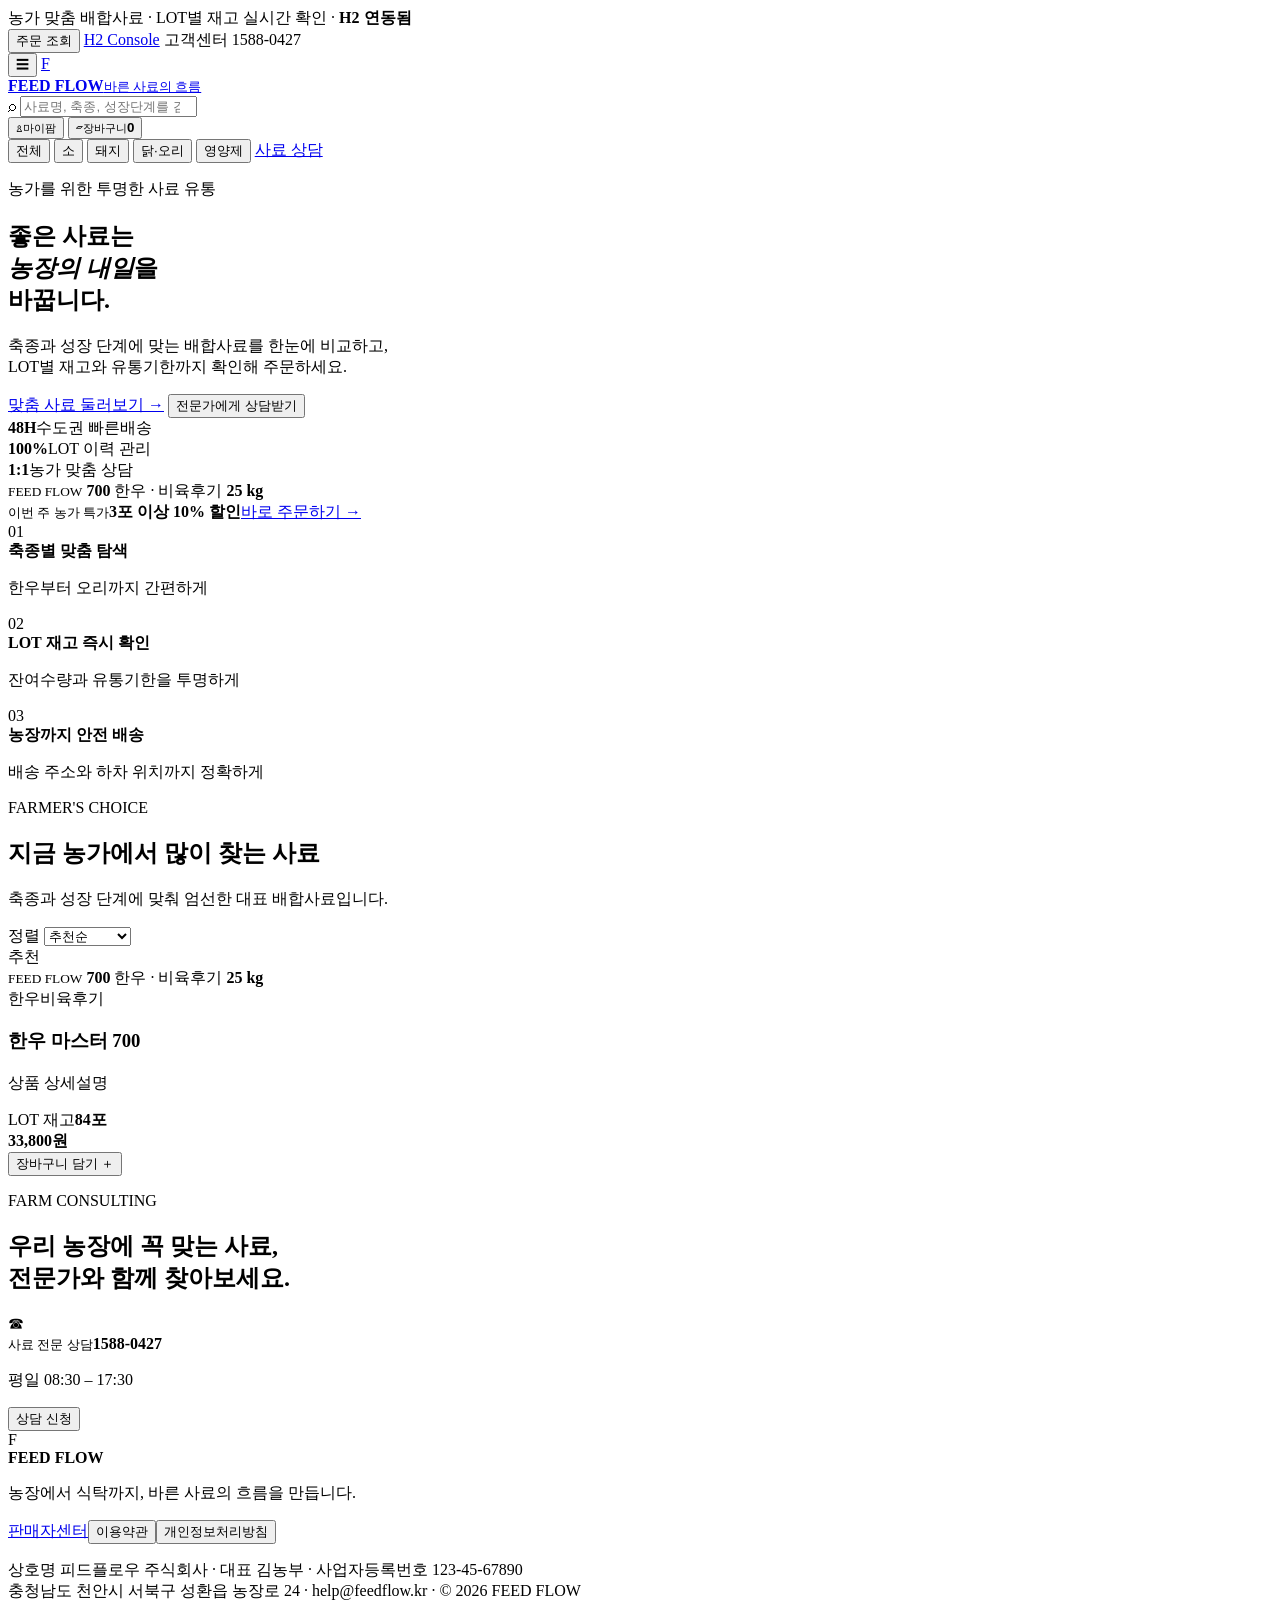
==== src/main/resources/templates/index.html @ 429821e5 "Merge 26c3c420de0c95b53fbbacf34aefce68995e621d into d8a7553634e00168730db8b490943865bbbee82f" ====
<!DOCTYPE html>
<html lang="ko" xmlns:th="http://www.thymeleaf.org">
<head>
    <meta charset="UTF-8">
    <meta name="viewport" content="width=device-width, initial-scale=1">
    <title th:text="${siteName + ' | 배합사료 구매'}">FEED FLOW | 배합사료 구매</title>
    <meta name="description" content="축종별 배합사료를 검색하고 LOT 재고와 유통기한을 확인해 주문하는 FEED FLOW 구매 사이트">
    <link rel="stylesheet" th:href="@{/css/feedflow.css}" href="/css/feedflow.css">
</head>
<body>
<div id="toast" class="toast" role="status" aria-live="polite"></div>

<div class="notice">
    <span>농가 맞춤 배합사료 · LOT별 재고 실시간 확인 · <strong id="connection-status">H2 연동됨</strong></span>
    <div>
        <button type="button" data-open-account="lookup">주문 조회</button>
        <a href="/h2-console" target="_blank" rel="noopener">H2 Console</a>
        <span>고객센터 1588-0427</span>
    </div>
</div>

<header class="site-header">
    <div class="header-main">
        <button id="mobile-menu" class="mobile-menu" type="button" aria-label="카테고리 메뉴 열기">☰</button>
        <a class="brand" href="/">
            <span>F</span>
            <div><strong>FEED FLOW</strong><small>바른 사료의 흐름</small></div>
        </a>
        <label class="search-box">
            <span>⌕</span>
            <input id="search-input" type="search" placeholder="사료명, 축종, 성장단계를 검색해보세요" aria-label="상품 검색">
        </label>
        <div class="header-actions">
            <button type="button" data-open-account="login"><span>♙</span><small id="myfarm-label">마이팜</small></button>
            <button id="open-cart" type="button"><span>▱</span><small>장바구니</small><b id="cart-count">0</b></button>
        </div>
    </div>
    <nav id="category-nav" class="category-nav" aria-label="상품 분류">
        <button type="button" class="active" data-category="ALL">전체</button>
        <button type="button" data-category="CATTLE_GROUP">소</button>
        <button type="button" data-category="PIG">돼지</button>
        <button type="button" data-category="POULTRY_GROUP">닭·오리</button>
        <button type="button" data-category="SUPPLEMENT">영양제</button>
        <a href="#consulting">사료 상담</a>
    </nav>
</header>

<main>
    <section class="hero">
        <div class="hero-copy">
            <p class="eyebrow"><span></span> 농가를 위한 투명한 사료 유통</p>
            <h1>좋은 사료는<br><em>농장의 내일</em>을<br>바꿉니다.</h1>
            <p>축종과 성장 단계에 맞는 배합사료를 한눈에 비교하고,<br>LOT별 재고와 유통기한까지 확인해 주문하세요.</p>
            <div class="hero-buttons">
                <a class="primary-button" href="#products">맞춤 사료 둘러보기 <span>→</span></a>
                <button type="button" class="link-button" data-scroll-consulting>전문가에게 상담받기</button>
            </div>
            <div class="hero-stats">
                <div><strong>48H</strong><span>수도권 빠른배송</span></div>
                <div><strong>100%</strong><span>LOT 이력 관리</span></div>
                <div><strong>1:1</strong><span>농가 맞춤 상담</span></div>
            </div>
        </div>
        <div class="hero-visual" aria-label="FEED FLOW 한우 배합사료">
            <div class="orbit orbit-one"></div>
            <div class="orbit orbit-two"></div>
            <div class="feed-bag large">
                <small>FEED FLOW</small>
                <strong>700</strong>
                <span>한우 · 비육후기</span>
                <b>25 kg</b>
            </div>
            <div class="hero-offer"><small>이번 주 농가 특가</small><strong>3포 이상 10% 할인</strong><a href="#products">바로 주문하기 →</a></div>
        </div>
    </section>

    <section class="benefits" aria-label="구매 안내">
        <article><span>01</span><div><strong>축종별 맞춤 탐색</strong><p>한우부터 오리까지 간편하게</p></div></article>
        <article><span>02</span><div><strong>LOT 재고 즉시 확인</strong><p>잔여수량과 유통기한을 투명하게</p></div></article>
        <article><span>03</span><div><strong>농장까지 안전 배송</strong><p>배송 주소와 하차 위치까지 정확하게</p></div></article>
    </section>

    <section id="products" class="products-section">
        <div class="section-heading">
            <div><p class="eyebrow dark"><span></span> FARMER'S CHOICE</p><h2>지금 농가에서 많이 찾는 사료</h2><p>축종과 성장 단계에 맞춰 엄선한 대표 배합사료입니다.</p></div>
            <label class="sort-control">정렬
                <select id="sort-select">
                    <option value="recommended">추천순</option>
                    <option value="low">낮은가격순</option>
                    <option value="high">높은가격순</option>
                    <option value="stock">재고많은순</option>
                </select>
            </label>
        </div>
        <div id="product-grid" class="product-grid">
            <article class="product-card" th:each="product : ${products}" th:attr="data-product-id=${product.id}">
                <div class="product-visual">
                    <span class="badge" th:if="${product.badge != null}" th:text="${product.badge}">추천</span>
                    <div class="feed-bag">
                        <small>FEED FLOW</small>
                        <strong th:text="${product.shape}">700</strong>
                        <span th:text="${product.animal + ' · ' + product.stage}">한우 · 비육후기</span>
                        <b th:text="${product.weight + ' kg'}">25 kg</b>
                    </div>
                </div>
                <div class="product-info">
                    <div class="product-tags"><span th:text="${product.animal}">한우</span><span th:text="${product.stage}">비육후기</span></div>
                    <h3 th:text="${product.name}">한우 마스터 700</h3>
                    <p th:text="${product.description}">상품 상세설명</p>
                    <div class="stock-line"><span>LOT 재고</span><strong th:text="${product.stock + '포'}">84포</strong></div>
                    <div class="product-price"><strong th:text="${#numbers.formatDecimal(product.price, 0, 'COMMA', 0, 'POINT') + '원'}">33,800원</strong></div>
                    <button type="button" class="card-add" th:attr="data-add-cart=${product.id}">장바구니 담기 ＋</button>
                </div>
            </article>
        </div>
        <div id="empty-products" class="empty-state" hidden>조건에 맞는 상품이 없습니다.</div>
    </section>

    <section id="consulting" class="consulting">
        <div><p class="eyebrow"><span></span> FARM CONSULTING</p><h2>우리 농장에 꼭 맞는 사료,<br>전문가와 함께 찾아보세요.</h2></div>
        <div class="consulting-contact"><span>☎</span><div><small>사료 전문 상담</small><strong>1588-0427</strong><p>평일 08:30 – 17:30</p></div><button type="button" data-consult>상담 신청</button></div>
    </section>
</main>

<footer>
    <div class="footer-brand"><span>F</span><div><strong>FEED FLOW</strong><p>농장에서 식탁까지, 바른 사료의 흐름을 만듭니다.</p></div></div>
    <div class="footer-links"><a href="/admin">판매자센터</a><button type="button" data-footer-message="이용약관을 준비 중입니다.">이용약관</button><button type="button" data-footer-message="개인정보처리방침을 준비 중입니다.">개인정보처리방침</button></div>
    <p>상호명 피드플로우 주식회사 · 대표 김농부 · 사업자등록번호 123-45-67890<br>충청남도 천안시 서북구 성환읍 농장로 24 · help@feedflow.kr · © 2026 FEED FLOW</p>
</footer>

<div id="modal-backdrop" class="modal-backdrop" hidden>
    <section id="product-modal" class="modal product-modal" role="dialog" aria-modal="true" aria-labelledby="product-modal-title" hidden>
        <button type="button" class="close-button" data-close-modal aria-label="닫기">×</button>
        <div id="product-modal-content"></div>
    </section>

    <section id="account-modal" class="modal account-modal" role="dialog" aria-modal="true" aria-labelledby="account-title" hidden>
        <button type="button" class="close-button" data-close-modal aria-label="닫기">×</button>
        <p class="eyebrow dark"><span></span> MY FEED FLOW</p>
        <h2 id="account-title">농장 계정</h2>
        <div class="account-tabs">
            <button id="mypage-tab" type="button" data-account-tab="mypage" hidden>마이페이지</button>
            <button type="button" class="active" data-account-tab="login">로그인</button>
            <button type="button" data-account-tab="signup">회원가입</button>
            <button type="button" data-account-tab="lookup">주문조회</button>
        </div>

        <section id="mypage-panel" class="account-panel mypage-panel" hidden>
            <div id="mypage-profile"></div>
            <div class="mypage-heading"><h3>관심상품</h3><span>현재 브라우저에 저장됩니다.</span></div>
            <div id="mypage-favorites" class="mypage-list"></div>
            <div class="mypage-heading"><h3>최근 확인한 주문</h3><button type="button" data-mypage-lookup>주문 조회하기</button></div>
            <div id="mypage-order" class="mypage-order"></div>
            <button class="secondary-button full" type="button" data-logout>로그아웃</button>
        </section>

        <form id="login-form" class="account-panel">
            <label>이메일<input id="login-email" type="email" required placeholder="farm@feedflow.kr"></label>
            <label>비밀번호<input id="login-password" type="password" required placeholder="영문·숫자·특수문자 포함"></label>
            <button class="primary-button full" type="submit">로그인</button>
        </form>

        <form id="signup-form" class="account-panel form-grid" hidden>
            <label>이메일<input id="signup-email" type="email" required></label>
            <label>비밀번호<input id="signup-password" type="password" required></label>
            <label>성명<input id="signup-name" required></label>
            <label>농장명<input id="signup-farm-name" required></label>
            <label>휴대전화<input id="signup-phone" required placeholder="010-1234-5678"></label>
            <label>사업자번호<input id="signup-business" placeholder="선택 입력"></label>
            <label>자택 주소<input id="signup-home-address" required></label>
            <label>자택 상세주소<input id="signup-home-detail"></label>
            <label>농장 주소<input id="signup-farm-address" required></label>
            <label>하차 위치<input id="signup-unloading" required></label>
            <label>정기배송일<input id="signup-day" type="number" min="1" max="28" value="15" required></label>
            <button class="primary-button full span-two" type="submit">농장 회원가입</button>
        </form>

        <form id="lookup-form" class="account-panel" hidden>
            <label>주문번호<input id="lookup-number" required placeholder="FF-20260729-ABC123"></label>
            <label>주문자 휴대전화<input id="lookup-phone" required placeholder="010-1234-5678"></label>
            <button class="primary-button full" type="submit">주문 조회</button>
            <div id="lookup-result" class="lookup-result" hidden></div>
        </form>
    </section>

    <section id="cart-modal" class="modal cart-modal" role="dialog" aria-modal="true" aria-labelledby="cart-title" hidden>
        <button type="button" class="close-button" data-close-modal aria-label="닫기">×</button>
        <p class="eyebrow dark"><span></span> MY CART</p>
        <h2 id="cart-title">장바구니 <span id="cart-title-count">0</span></h2>
        <div id="cart-items"></div>
        <div id="cart-summary" class="cart-summary"></div>
        <button id="start-checkout" class="primary-button full" type="button">주문하기</button>
    </section>

    <section id="checkout-modal" class="modal checkout-modal" role="dialog" aria-modal="true" aria-labelledby="checkout-title" hidden>
        <button type="button" class="close-button" data-close-modal aria-label="닫기">×</button>
        <p class="eyebrow dark"><span></span> SECURE CHECKOUT</p>
        <h2 id="checkout-title">주문 · 결제</h2>
        <form id="checkout-form" class="checkout-layout">
            <div class="checkout-fields">
                <h3>1. 주문자 정보</h3>
                <div class="form-grid">
                    <label>이름<input id="order-name" required value="김농부"></label>
                    <label>휴대전화<input id="order-phone" required value="010-4270-5271"></label>
                </div>
                <h3>2. 배송지 정보</h3>
                <label>농장 주소<input id="order-address" required value="충남 천안시 서북구 성환읍 농장로 24"></label>
                <div class="form-grid">
                    <label>상세 주소<input id="order-detail" value="제2축사"></label>
                    <label>하차 위치<input id="order-unloading" value="사료 보관창고 앞"></label>
                </div>
                <label>배송 요청사항
                    <select id="order-request">
                        <option>도착 전 연락해주세요</option>
                        <option>축사 앞에 내려주세요</option>
                        <option>경비실에 맡겨주세요</option>
                    </select>
                </label>
                <h3>3. 결제 방법</h3>
                <div class="payment-options">
                    <label><input type="radio" name="payment" value="CARD" checked><span><b>신용카드</b><small>전 카드사 결제</small></span></label>
                    <label><input type="radio" name="payment" value="KAKAO_PAY"><span><b>카카오페이</b><small>간편결제</small></span></label>
                    <label><input type="radio" name="payment" value="BANK_TRANSFER"><span><b>무통장입금</b><small>가상계좌</small></span></label>
                </div>
                <label class="check-label"><input id="regular-delivery" type="checkbox"> 정기배송 3% 할인 적용</label>
            </div>
            <aside id="checkout-summary" class="checkout-summary"></aside>
        </form>
    </section>

    <section id="success-modal" class="modal success-modal" role="dialog" aria-modal="true" aria-labelledby="success-title" hidden>
        <span class="success-icon">✓</span>
        <p>ORDER COMPLETE</p>
        <h2 id="success-title">주문이 완료되었습니다.</h2>
        <strong id="success-order-number"></strong>
        <div><button type="button" class="secondary-button" data-view-order>주문내역 확인</button><button type="button" class="primary-button" data-close-modal>쇼핑 계속하기</button></div>
    </section>
</div>

<script th:src="@{/js/feedflow.js}" src="/js/feedflow.js" defer></script>
</body>
</html>
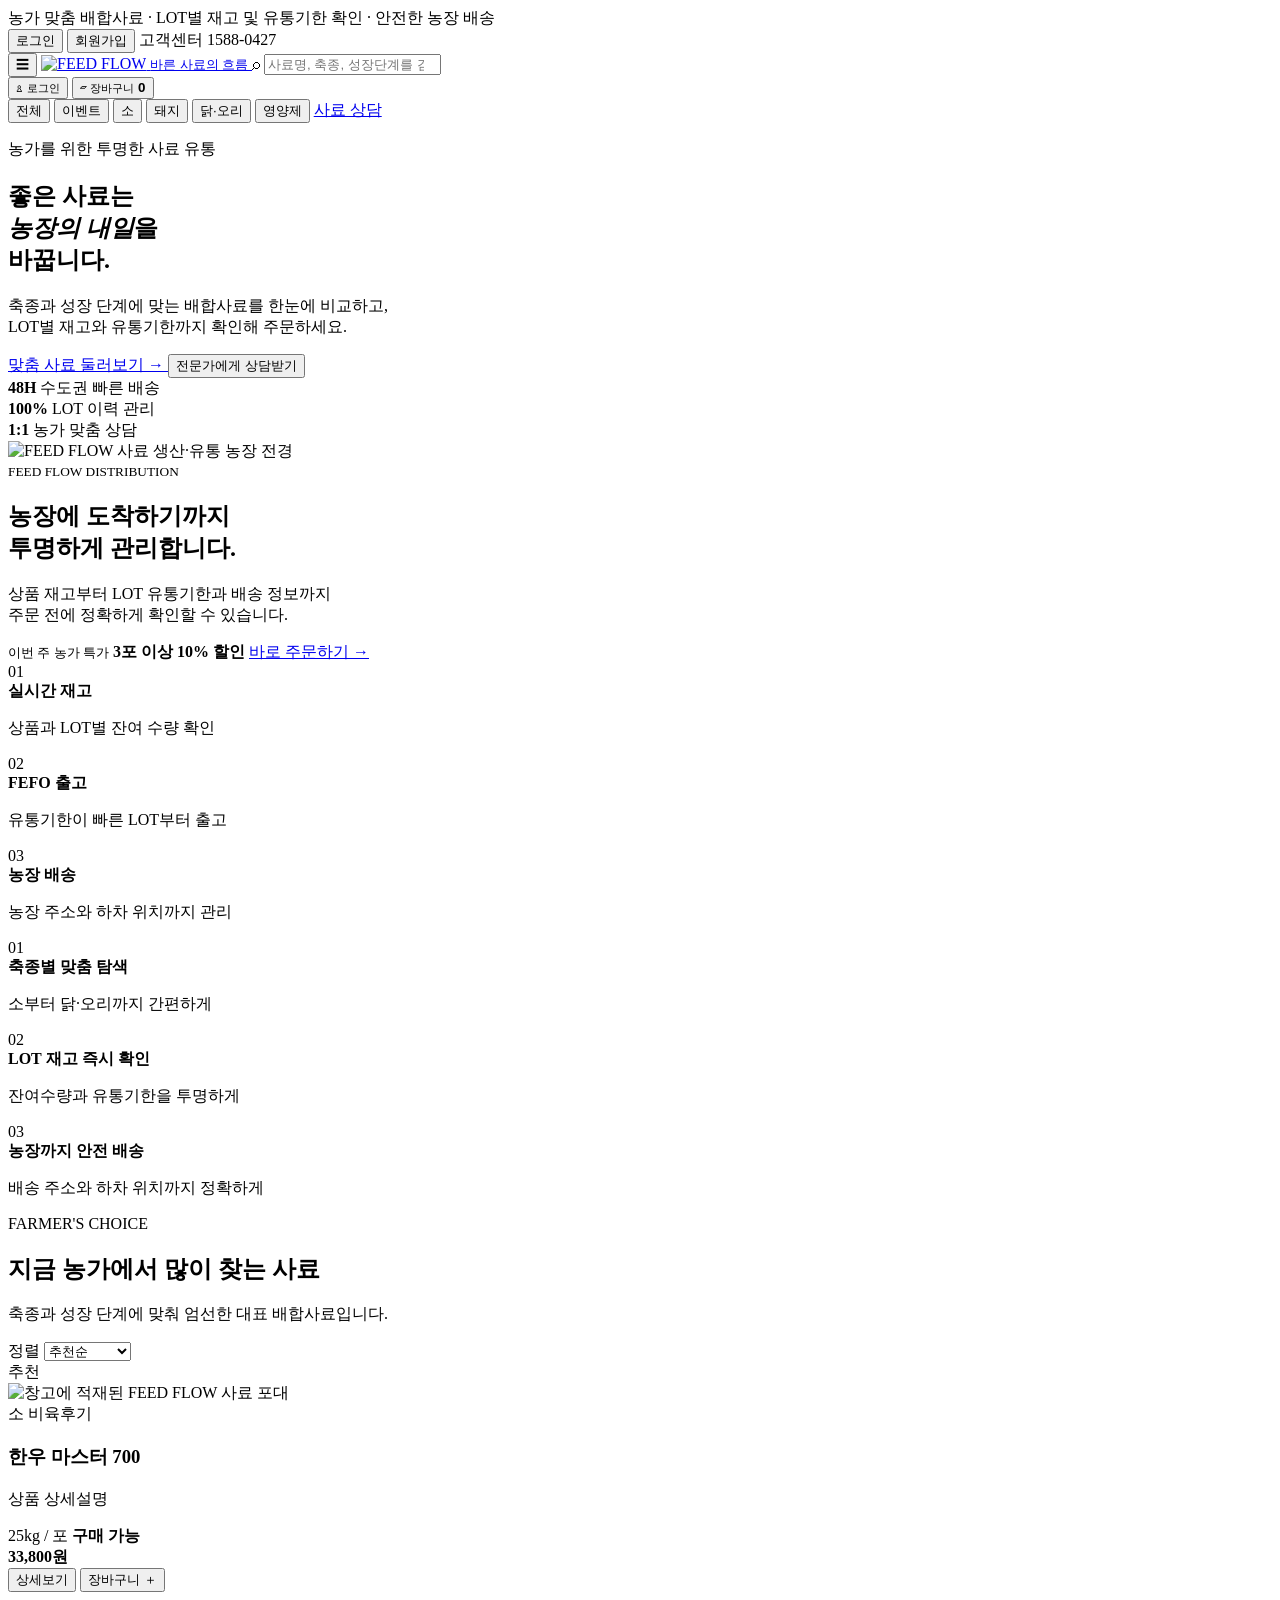
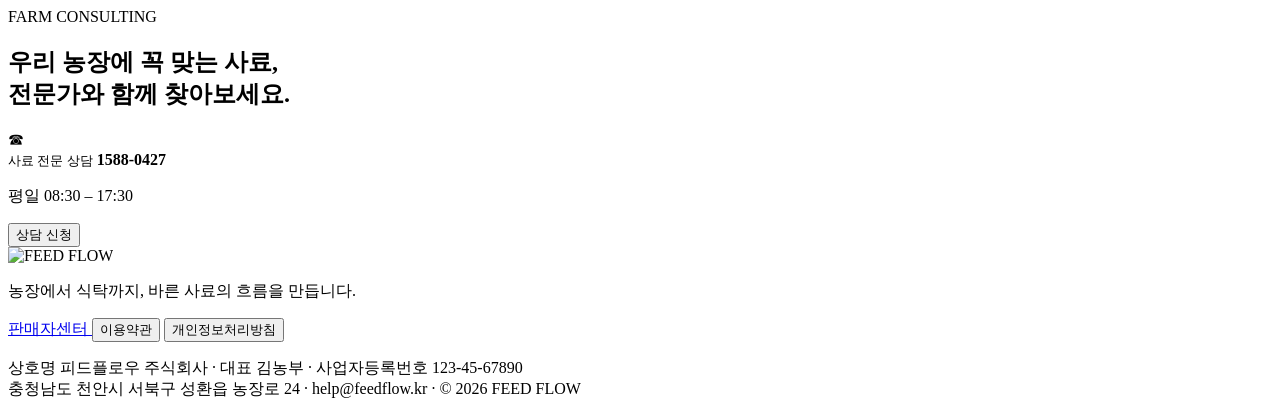
==== commit f0eeeb7d: "Share latest finalProject code" ====
--- a/src/main/resources/templates/index.html
+++ b/src/main/resources/templates/index.html
@@ -3,87 +3,415 @@
 <head>
     <meta charset="UTF-8">
     <meta name="viewport" content="width=device-width, initial-scale=1">
-    <title th:text="${siteName + ' | 배합사료 구매'}">FEED FLOW | 배합사료 구매</title>
-    <meta name="description" content="축종별 배합사료를 검색하고 LOT 재고와 유통기한을 확인해 주문하는 FEED FLOW 구매 사이트">
-    <link rel="stylesheet" th:href="@{/css/feedflow.css}" href="/css/feedflow.css">
+
+    <title th:text="${siteName + ' | 배합사료 구매'}">
+        FEED FLOW | 배합사료 구매
+    </title>
+
+    <meta
+        name="description"
+        content="축종별 배합사료를 검색하고 LOT 재고와 유통기한을 확인해 주문하는 FEED FLOW 구매 사이트"
+    >
+
+    <link
+        rel="icon"
+        type="image/png"
+        th:href="@{/images/feedflow-logo.png}"
+        href="/images/feedflow-logo.png"
+    >
+
+    <link
+        rel="stylesheet"
+        th:href="@{/css/feedflow.css}"
+        href="/css/feedflow.css"
+    >
 </head>
+
 <body>
-<div id="toast" class="toast" role="status" aria-live="polite"></div>
-
+
+<div
+    id="toast"
+    class="toast"
+    role="status"
+    aria-live="polite"
+></div>
+
+<!-- ======================================================
+     [수정] H2 연결 상태 및 H2 Console 링크 제거
+
+     데이터베이스 연결은 application.properties에서 유지되며,
+     화면에는 쇼핑몰 안내만 표시됩니다.
+     ====================================================== -->
 <div class="notice">
-    <span>농가 맞춤 배합사료 · LOT별 재고 실시간 확인 · <strong id="connection-status">H2 연동됨</strong></span>
+
+    <span>
+        농가 맞춤 배합사료 · LOT별 재고 및 유통기한 확인 · 안전한 농장 배송
+    </span>
+
     <div>
-        <button type="button" data-open-account="lookup">주문 조회</button>
-        <a href="/h2-console" target="_blank" rel="noopener">H2 Console</a>
+        <!-- 로그인하지 않은 경우 표시 -->
+        <button
+            id="utility-login"
+            type="button"
+            data-open-account="login"
+        >
+            로그인
+        </button>
+
+        <button
+            id="utility-signup"
+            type="button"
+            data-open-account="signup"
+        >
+            회원가입
+        </button>
+
+        <!-- 로그인한 경우 표시 -->
+        <a
+            id="utility-mypage"
+            href="/mypage"
+            hidden
+        >
+            마이페이지
+        </a>
+
+        <button
+            id="utility-logout"
+            type="button"
+            hidden
+        >
+            로그아웃
+        </button>
+
         <span>고객센터 1588-0427</span>
     </div>
 </div>
 
+<!-- ======================================================
+     헤더
+     ====================================================== -->
 <header class="site-header">
+
     <div class="header-main">
-        <button id="mobile-menu" class="mobile-menu" type="button" aria-label="카테고리 메뉴 열기">☰</button>
+
+        <button
+            id="mobile-menu"
+            class="mobile-menu"
+            type="button"
+            aria-label="카테고리 메뉴 열기"
+        >
+            ☰
+        </button>
+
+        <!--
+            [수정] 로고는 이미지 자체만 표시합니다.
+            흰색 배경 제거는 feedflow.css에서 처리합니다.
+        -->
         <a class="brand" href="/">
-            <span>F</span>
-            <div><strong>FEED FLOW</strong><small>바른 사료의 흐름</small></div>
+            <span class="brand-logo">
+                <img
+                    th:src="@{/images/feedflow-logo.png}"
+                    src="/images/feedflow-logo.png"
+                    alt="FEED FLOW"
+                >
+            </span>
+
+            <small class="sr-only">바른 사료의 흐름</small>
         </a>
+
         <label class="search-box">
             <span>⌕</span>
-            <input id="search-input" type="search" placeholder="사료명, 축종, 성장단계를 검색해보세요" aria-label="상품 검색">
+
+            <input
+                id="search-input"
+                type="search"
+                placeholder="사료명, 축종, 성장단계를 검색해보세요"
+                aria-label="상품 검색"
+            >
         </label>
+
         <div class="header-actions">
-            <button type="button" data-open-account="login"><span>♙</span><small id="myfarm-label">마이팜</small></button>
-            <button id="open-cart" type="button"><span>▱</span><small>장바구니</small><b id="cart-count">0</b></button>
+
+            <button
+                type="button"
+                data-open-account="login"
+                aria-label="로그인"
+            >
+                <span>♙</span>
+                <small id="myfarm-label">로그인</small>
+            </button>
+
+            <button
+                id="open-cart"
+                type="button"
+            >
+                <span>▱</span>
+                <small>장바구니</small>
+                <b id="cart-count">0</b>
+            </button>
+
         </div>
     </div>
-    <nav id="category-nav" class="category-nav" aria-label="상품 분류">
-        <button type="button" class="active" data-category="ALL">전체</button>
-        <button type="button" data-category="CATTLE_GROUP">소</button>
-        <button type="button" data-category="PIG">돼지</button>
-        <button type="button" data-category="POULTRY_GROUP">닭·오리</button>
-        <button type="button" data-category="SUPPLEMENT">영양제</button>
+
+    <!--
+        [수정] 카테고리를
+        소 / 돼지 / 닭·오리 / 영양제로 구성했습니다.
+    -->
+    <nav
+        id="category-nav"
+        class="category-nav"
+        aria-label="상품 분류"
+    >
+        <button
+            type="button"
+            class="active"
+            data-category="ALL"
+        >
+            전체
+        </button>
+
+        <button
+            type="button"
+            data-category="EVENT"
+        >
+            이벤트
+        </button>
+
+        <button
+            type="button"
+            data-category="CATTLE_GROUP"
+        >
+            소
+        </button>
+
+        <button
+            type="button"
+            data-category="PIG"
+        >
+            돼지
+        </button>
+
+        <button
+            type="button"
+            data-category="POULTRY_GROUP"
+        >
+            닭·오리
+        </button>
+
+        <button
+            type="button"
+            data-category="SUPPLEMENT"
+        >
+            영양제
+        </button>
+
         <a href="#consulting">사료 상담</a>
     </nav>
 </header>
 
 <main>
+
+    <!-- ==================================================
+         [수정] 메인 Hero 전체 영역
+         ================================================== -->
     <section class="hero">
+
+        <!-- Hero 왼쪽 소개 영역 -->
         <div class="hero-copy">
-            <p class="eyebrow"><span></span> 농가를 위한 투명한 사료 유통</p>
-            <h1>좋은 사료는<br><em>농장의 내일</em>을<br>바꿉니다.</h1>
-            <p>축종과 성장 단계에 맞는 배합사료를 한눈에 비교하고,<br>LOT별 재고와 유통기한까지 확인해 주문하세요.</p>
+
+            <p class="eyebrow">
+                <span></span>
+                농가를 위한 투명한 사료 유통
+            </p>
+
+            <h1>
+                좋은 사료는<br>
+                <em>농장의 내일</em>을<br>
+                바꿉니다.
+            </h1>
+
+            <p>
+                축종과 성장 단계에 맞는 배합사료를 한눈에 비교하고,<br>
+                LOT별 재고와 유통기한까지 확인해 주문하세요.
+            </p>
+
             <div class="hero-buttons">
-                <a class="primary-button" href="#products">맞춤 사료 둘러보기 <span>→</span></a>
-                <button type="button" class="link-button" data-scroll-consulting>전문가에게 상담받기</button>
+
+                <a
+                    class="primary-button"
+                    href="#products"
+                >
+                    맞춤 사료 둘러보기
+                    <span>→</span>
+                </a>
+
+                <button
+                    type="button"
+                    class="link-button"
+                    data-scroll-consulting
+                >
+                    전문가에게 상담받기
+                </button>
             </div>
+
             <div class="hero-stats">
-                <div><strong>48H</strong><span>수도권 빠른배송</span></div>
-                <div><strong>100%</strong><span>LOT 이력 관리</span></div>
-                <div><strong>1:1</strong><span>농가 맞춤 상담</span></div>
+
+                <div>
+                    <strong>48H</strong>
+                    <span>수도권 빠른 배송</span>
+                </div>
+
+                <div>
+                    <strong>100%</strong>
+                    <span>LOT 이력 관리</span>
+                </div>
+
+                <div>
+                    <strong>1:1</strong>
+                    <span>농가 맞춤 상담</span>
+                </div>
+
             </div>
         </div>
-        <div class="hero-visual" aria-label="FEED FLOW 한우 배합사료">
-            <div class="orbit orbit-one"></div>
-            <div class="orbit orbit-two"></div>
-            <div class="feed-bag large">
-                <small>FEED FLOW</small>
-                <strong>700</strong>
-                <span>한우 · 비육후기</span>
-                <b>25 kg</b>
+
+        <!-- ==================================================
+             [수정] Hero 오른쪽 영역
+
+             농장 사진을 짧은 배너로 표시하고,
+             아래에는 유통 정보를 표시합니다.
+             ================================================== -->
+        <div
+            class="hero-visual"
+            aria-label="FEED FLOW 사료 생산·유통 농장"
+        >
+
+            <!-- [수정] 크기를 줄이고 선명도를 개선할 농장 이미지 -->
+            <img
+                class="hero-farm-image"
+                th:src="@{/images/feedflow-farm-hero.png}"
+                src="/images/feedflow-farm-hero.png"
+                alt="FEED FLOW 사료 생산·유통 농장 전경"
+            >
+
+            <!-- [추가] 농장 사진 아래 유통 정보 -->
+            <div class="hero-visual-info">
+
+                <div class="hero-visual-copy">
+                    <small>FEED FLOW DISTRIBUTION</small>
+
+                    <h2>
+                        농장에 도착하기까지<br>
+                        투명하게 관리합니다.
+                    </h2>
+
+                    <p>
+                        상품 재고부터 LOT 유통기한과 배송 정보까지<br>
+                        주문 전에 정확하게 확인할 수 있습니다.
+                    </p>
+                </div>
+
+                <!-- [수정] 특가 카드를 유통 정보 영역 안에 배치 -->
+                <div class="hero-offer">
+                    <small>이번 주 농가 특가</small>
+                    <strong>3포 이상 10% 할인</strong>
+                    <a href="#products">바로 주문하기 →</a>
+                </div>
+
+                <!-- [추가] 재고·출고·배송 안내 -->
+                <div class="hero-process">
+
+                    <article>
+                        <span>01</span>
+
+                        <div>
+                            <strong>실시간 재고</strong>
+                            <p>상품과 LOT별 잔여 수량 확인</p>
+                        </div>
+                    </article>
+
+                    <article>
+                        <span>02</span>
+
+                        <div>
+                            <strong>FEFO 출고</strong>
+                            <p>유통기한이 빠른 LOT부터 출고</p>
+                        </div>
+                    </article>
+
+                    <article>
+                        <span>03</span>
+
+                        <div>
+                            <strong>농장 배송</strong>
+                            <p>농장 주소와 하차 위치까지 관리</p>
+                        </div>
+                    </article>
+
+                </div>
             </div>
-            <div class="hero-offer"><small>이번 주 농가 특가</small><strong>3포 이상 10% 할인</strong><a href="#products">바로 주문하기 →</a></div>
         </div>
     </section>
 
-    <section class="benefits" aria-label="구매 안내">
-        <article><span>01</span><div><strong>축종별 맞춤 탐색</strong><p>한우부터 오리까지 간편하게</p></div></article>
-        <article><span>02</span><div><strong>LOT 재고 즉시 확인</strong><p>잔여수량과 유통기한을 투명하게</p></div></article>
-        <article><span>03</span><div><strong>농장까지 안전 배송</strong><p>배송 주소와 하차 위치까지 정확하게</p></div></article>
+    <!-- 구매 안내 -->
+    <section
+        class="benefits"
+        aria-label="구매 안내"
+    >
+        <article>
+            <span>01</span>
+
+            <div>
+                <strong>축종별 맞춤 탐색</strong>
+                <p>소부터 닭·오리까지 간편하게</p>
+            </div>
+        </article>
+
+        <article>
+            <span>02</span>
+
+            <div>
+                <strong>LOT 재고 즉시 확인</strong>
+                <p>잔여수량과 유통기한을 투명하게</p>
+            </div>
+        </article>
+
+        <article>
+            <span>03</span>
+
+            <div>
+                <strong>농장까지 안전 배송</strong>
+                <p>배송 주소와 하차 위치까지 정확하게</p>
+            </div>
+        </article>
     </section>
 
-    <section id="products" class="products-section">
+    <!-- ==================================================
+         상품 목록
+         ================================================== -->
+    <section
+        id="products"
+        class="products-section"
+    >
+
         <div class="section-heading">
-            <div><p class="eyebrow dark"><span></span> FARMER'S CHOICE</p><h2>지금 농가에서 많이 찾는 사료</h2><p>축종과 성장 단계에 맞춰 엄선한 대표 배합사료입니다.</p></div>
-            <label class="sort-control">정렬
+
+            <div>
+                <p class="eyebrow dark">
+                    <span></span>
+                    FARMER'S CHOICE
+                </p>
+
+                <h2>지금 농가에서 많이 찾는 사료</h2>
+
+                <p>
+                    축종과 성장 단계에 맞춰 엄선한 대표 배합사료입니다.
+                    <strong id="product-result-count"></strong>
+                </p>
+            </div>
+
+            <label class="sort-control">
+                정렬
+
                 <select id="sort-select">
                     <option value="recommended">추천순</option>
                     <option value="low">낮은가격순</option>
@@ -92,151 +420,996 @@
                 </select>
             </label>
         </div>
-        <div id="product-grid" class="product-grid">
-            <article class="product-card" th:each="product : ${products}" th:attr="data-product-id=${product.id}">
+
+        <div
+            id="product-grid"
+            class="product-grid"
+        >
+
+            <!--
+                상품 데이터는 PageController에서 전달한
+                ${products}를 Thymeleaf가 반복 출력합니다.
+            -->
+            <article
+                class="product-card"
+                th:each="product : ${products}"
+                th:attr="data-product-id=${product.id}"
+            >
+
                 <div class="product-visual">
-                    <span class="badge" th:if="${product.badge != null}" th:text="${product.badge}">추천</span>
-                    <div class="feed-bag">
-                        <small>FEED FLOW</small>
-                        <strong th:text="${product.shape}">700</strong>
-                        <span th:text="${product.animal + ' · ' + product.stage}">한우 · 비육후기</span>
-                        <b th:text="${product.weight + ' kg'}">25 kg</b>
+
+                    <span
+                        class="badge"
+                        th:if="${product.badge != null}"
+                        th:text="${product.badge}"
+                    >
+                        추천
+                    </span>
+
+                    <div class="product-photo">
+                        <img
+                            th:src="${product.imageUrl != null ? product.imageUrl : '/images/feed-bag-warehouse.png'}"
+                            src="/images/feed-bag-warehouse.png"
+                            th:alt="${product.name}"
+                            alt="창고에 적재된 FEED FLOW 사료 포대"
+                        >
                     </div>
                 </div>
+
                 <div class="product-info">
-                    <div class="product-tags"><span th:text="${product.animal}">한우</span><span th:text="${product.stage}">비육후기</span></div>
-                    <h3 th:text="${product.name}">한우 마스터 700</h3>
-                    <p th:text="${product.description}">상품 상세설명</p>
-                    <div class="stock-line"><span>LOT 재고</span><strong th:text="${product.stock + '포'}">84포</strong></div>
-                    <div class="product-price"><strong th:text="${#numbers.formatDecimal(product.price, 0, 'COMMA', 0, 'POINT') + '원'}">33,800원</strong></div>
-                    <button type="button" class="card-add" th:attr="data-add-cart=${product.id}">장바구니 담기 ＋</button>
+
+                    <div class="product-tags">
+                        <span th:text="${product.animal}">소</span>
+                        <span th:text="${product.stage}">비육후기</span>
+                    </div>
+
+                    <h3 th:text="${product.name}">
+                        한우 마스터 700
+                    </h3>
+
+                    <p th:text="${product.description}">
+                        상품 상세설명
+                    </p>
+
+                    <div class="stock-line">
+
+                        <span th:text="${product.weight + 'kg / 포'}">
+                            25kg / 포
+                        </span>
+
+                        <strong
+                            th:text="${product.stock < 1
+                                ? '품절'
+                                : (product.stock <= 10
+                                    ? '재고 얼마 남지 않음'
+                                    : '구매 가능')}"
+                        >
+                            구매 가능
+                        </strong>
+                    </div>
+
+                    <div class="product-price">
+                        <strong
+                            th:text="${#numbers.formatDecimal(
+                                product.price,
+                                0,
+                                'COMMA',
+                                0,
+                                'POINT'
+                            ) + '원'}"
+                        >
+                            33,800원
+                        </strong>
+                    </div>
+
+                    <div class="card-actions">
+
+                        <button
+                            type="button"
+                            class="card-detail"
+                            th:attr="data-detail=${product.id}"
+                        >
+                            상세보기
+                        </button>
+
+                        <button
+                            type="button"
+                            class="card-add"
+                            th:attr="data-add-cart=${product.id}"
+                        >
+                            장바구니 ＋
+                        </button>
+                    </div>
                 </div>
             </article>
         </div>
-        <div id="empty-products" class="empty-state" hidden>조건에 맞는 상품이 없습니다.</div>
+
+        <div
+            id="empty-products"
+            class="empty-state"
+            hidden
+        >
+            조건에 맞는 상품이 없습니다.
+        </div>
     </section>
 
-    <section id="consulting" class="consulting">
-        <div><p class="eyebrow"><span></span> FARM CONSULTING</p><h2>우리 농장에 꼭 맞는 사료,<br>전문가와 함께 찾아보세요.</h2></div>
-        <div class="consulting-contact"><span>☎</span><div><small>사료 전문 상담</small><strong>1588-0427</strong><p>평일 08:30 – 17:30</p></div><button type="button" data-consult>상담 신청</button></div>
+    <!-- ==================================================
+         사료 상담
+         ================================================== -->
+    <section
+        id="consulting"
+        class="consulting"
+    >
+
+        <div>
+            <p class="eyebrow">
+                <span></span>
+                FARM CONSULTING
+            </p>
+
+            <h2>
+                우리 농장에 꼭 맞는 사료,<br>
+                전문가와 함께 찾아보세요.
+            </h2>
+        </div>
+
+        <div class="consulting-contact">
+            <span>☎</span>
+
+            <div>
+                <small>사료 전문 상담</small>
+                <strong>1588-0427</strong>
+                <p>평일 08:30 – 17:30</p>
+            </div>
+
+            <button
+                type="button"
+                data-consult
+            >
+                상담 신청
+            </button>
+        </div>
     </section>
 </main>
 
+<!-- ======================================================
+     푸터
+     ====================================================== -->
 <footer>
-    <div class="footer-brand"><span>F</span><div><strong>FEED FLOW</strong><p>농장에서 식탁까지, 바른 사료의 흐름을 만듭니다.</p></div></div>
-    <div class="footer-links"><a href="/admin">판매자센터</a><button type="button" data-footer-message="이용약관을 준비 중입니다.">이용약관</button><button type="button" data-footer-message="개인정보처리방침을 준비 중입니다.">개인정보처리방침</button></div>
-    <p>상호명 피드플로우 주식회사 · 대표 김농부 · 사업자등록번호 123-45-67890<br>충청남도 천안시 서북구 성환읍 농장로 24 · help@feedflow.kr · © 2026 FEED FLOW</p>
+
+    <div class="footer-brand">
+
+        <span class="footer-logo">
+            <img
+                th:src="@{/images/feedflow-logo.png}"
+                src="/images/feedflow-logo.png"
+                alt="FEED FLOW"
+            >
+        </span>
+
+        <p>
+            농장에서 식탁까지, 바른 사료의 흐름을 만듭니다.
+        </p>
+    </div>
+
+    <div class="footer-links">
+
+        <a href="/admin">
+            판매자센터
+        </a>
+
+        <button
+            type="button"
+            data-footer-message="이용약관을 준비 중입니다."
+        >
+            이용약관
+        </button>
+
+        <button
+            type="button"
+            data-footer-message="개인정보처리방침을 준비 중입니다."
+        >
+            개인정보처리방침
+        </button>
+    </div>
+
+    <p>
+        상호명 피드플로우 주식회사 · 대표 김농부 ·
+        사업자등록번호 123-45-67890<br>
+        충청남도 천안시 서북구 성환읍 농장로 24 ·
+        help@feedflow.kr · © 2026 FEED FLOW
+    </p>
 </footer>
 
-<div id="modal-backdrop" class="modal-backdrop" hidden>
-    <section id="product-modal" class="modal product-modal" role="dialog" aria-modal="true" aria-labelledby="product-modal-title" hidden>
-        <button type="button" class="close-button" data-close-modal aria-label="닫기">×</button>
+<!-- ======================================================
+     모달 공통 배경
+     ====================================================== -->
+<div
+    id="modal-backdrop"
+    class="modal-backdrop"
+    hidden
+>
+
+    <!-- 상품 상세 모달 -->
+    <section
+        id="product-modal"
+        class="modal product-modal"
+        role="dialog"
+        aria-modal="true"
+        aria-labelledby="product-modal-title"
+        hidden
+    >
+        <button
+            type="button"
+            class="close-button"
+            data-close-modal
+            aria-label="닫기"
+        >
+            ×
+        </button>
+
         <div id="product-modal-content"></div>
     </section>
 
-    <section id="account-modal" class="modal account-modal" role="dialog" aria-modal="true" aria-labelledby="account-title" hidden>
-        <button type="button" class="close-button" data-close-modal aria-label="닫기">×</button>
-        <p class="eyebrow dark"><span></span> MY FEED FLOW</p>
+    <!-- 로그인·회원가입·주문조회 모달 -->
+    <section
+        id="account-modal"
+        class="modal account-modal"
+        role="dialog"
+        aria-modal="true"
+        aria-labelledby="account-title"
+        hidden
+    >
+        <button
+            type="button"
+            class="close-button"
+            data-close-modal
+            aria-label="닫기"
+        >
+            ×
+        </button>
+
+        <img
+            class="account-logo"
+            th:src="@{/images/feedflow-logo.png}"
+            src="/images/feedflow-logo.png"
+            alt="FEED FLOW"
+        >
+
+        <p class="eyebrow dark">
+            <span></span>
+            MY FEED FLOW
+        </p>
+
         <h2 id="account-title">농장 계정</h2>
+
         <div class="account-tabs">
-            <button id="mypage-tab" type="button" data-account-tab="mypage" hidden>마이페이지</button>
-            <button type="button" class="active" data-account-tab="login">로그인</button>
-            <button type="button" data-account-tab="signup">회원가입</button>
-            <button type="button" data-account-tab="lookup">주문조회</button>
+
+            <button
+                type="button"
+                class="active"
+                data-account-tab="login"
+            >
+                로그인
+            </button>
+
+            <button
+                type="button"
+                data-account-tab="signup"
+            >
+                회원가입
+            </button>
+
         </div>
 
-        <section id="mypage-panel" class="account-panel mypage-panel" hidden>
-            <div id="mypage-profile"></div>
-            <div class="mypage-heading"><h3>관심상품</h3><span>현재 브라우저에 저장됩니다.</span></div>
-            <div id="mypage-favorites" class="mypage-list"></div>
-            <div class="mypage-heading"><h3>최근 확인한 주문</h3><button type="button" data-mypage-lookup>주문 조회하기</button></div>
-            <div id="mypage-order" class="mypage-order"></div>
-            <button class="secondary-button full" type="button" data-logout>로그아웃</button>
-        </section>
-
-        <form id="login-form" class="account-panel">
-            <label>이메일<input id="login-email" type="email" required placeholder="farm@feedflow.kr"></label>
-            <label>비밀번호<input id="login-password" type="password" required placeholder="영문·숫자·특수문자 포함"></label>
-            <button class="primary-button full" type="submit">로그인</button>
+        <form
+            id="login-form"
+            class="account-panel"
+        >
+            <label>
+                아이디
+
+                <input
+                    id="login-username"
+                    type="text"
+                    required
+                    minlength="5"
+                    maxlength="20"
+                    autocomplete="username"
+                    placeholder="가입한 아이디"
+                >
+            </label>
+
+            <label>
+                비밀번호
+
+                <input
+                    id="login-password"
+                    type="password"
+                    required
+                    autocomplete="current-password"
+                    placeholder="비밀번호"
+                >
+            </label>
+
+            <button
+                class="primary-button full"
+                type="submit"
+            >
+                로그인
+            </button>
+
+            <div class="account-help-actions" aria-label="계정 찾기">
+                <button type="button" data-account-tab="find-username">
+                    아이디 찾기
+                </button>
+
+                <span aria-hidden="true">|</span>
+
+                <button type="button" data-account-tab="reset-password">
+                    비밀번호 찾기
+                </button>
+            </div>
         </form>
 
-        <form id="signup-form" class="account-panel form-grid" hidden>
-            <label>이메일<input id="signup-email" type="email" required></label>
-            <label>비밀번호<input id="signup-password" type="password" required></label>
-            <label>성명<input id="signup-name" required></label>
-            <label>농장명<input id="signup-farm-name" required></label>
-            <label>휴대전화<input id="signup-phone" required placeholder="010-1234-5678"></label>
-            <label>사업자번호<input id="signup-business" placeholder="선택 입력"></label>
-            <label>자택 주소<input id="signup-home-address" required></label>
-            <label>자택 상세주소<input id="signup-home-detail"></label>
-            <label>농장 주소<input id="signup-farm-address" required></label>
-            <label>하차 위치<input id="signup-unloading" required></label>
-            <label>정기배송일<input id="signup-day" type="number" min="1" max="28" value="15" required></label>
-            <button class="primary-button full span-two" type="submit">농장 회원가입</button>
+        <form
+            id="find-username-form"
+            class="account-panel recovery-panel"
+            hidden
+        >
+            <p class="recovery-description">
+                회원가입할 때 입력한 성명과 이메일을 확인하여 아이디를 찾아드립니다.
+            </p>
+
+            <label>
+                성명
+                <input
+                    id="find-username-name"
+                    type="text"
+                    required
+                    maxlength="40"
+                    autocomplete="name"
+                    placeholder="가입한 성명"
+                >
+            </label>
+
+            <label>
+                이메일
+                <input
+                    id="find-username-email"
+                    type="email"
+                    required
+                    maxlength="120"
+                    autocomplete="email"
+                    placeholder="가입한 이메일"
+                >
+            </label>
+
+            <div
+                id="find-username-result"
+                class="recovery-result"
+                hidden
+                aria-live="polite"
+            ></div>
+
+            <button class="primary-button full" type="submit">
+                아이디 확인
+            </button>
+
+            <button
+                class="recovery-back-button"
+                type="button"
+                data-account-tab="login"
+            >
+                로그인으로 돌아가기
+            </button>
         </form>
 
-        <form id="lookup-form" class="account-panel" hidden>
-            <label>주문번호<input id="lookup-number" required placeholder="FF-20260729-ABC123"></label>
-            <label>주문자 휴대전화<input id="lookup-phone" required placeholder="010-1234-5678"></label>
-            <button class="primary-button full" type="submit">주문 조회</button>
-            <div id="lookup-result" class="lookup-result" hidden></div>
+        <form
+            id="reset-password-form"
+            class="account-panel recovery-panel"
+            hidden
+        >
+            <p class="recovery-description">
+                회원정보가 일치하면 기존 비밀번호 대신 새 비밀번호를 설정합니다.
+            </p>
+
+            <label>
+                아이디
+                <input
+                    id="reset-password-username"
+                    type="text"
+                    required
+                    minlength="5"
+                    maxlength="20"
+                    autocomplete="username"
+                    placeholder="가입한 아이디"
+                >
+            </label>
+
+            <label>
+                이메일
+                <input
+                    id="reset-password-email"
+                    type="email"
+                    required
+                    maxlength="120"
+                    autocomplete="email"
+                    placeholder="가입한 이메일"
+                >
+            </label>
+
+            <label>
+                휴대전화
+                <input
+                    id="reset-password-phone"
+                    type="tel"
+                    required
+                    maxlength="13"
+                    inputmode="numeric"
+                    autocomplete="tel"
+                    placeholder="010-1234-5678"
+                >
+            </label>
+
+            <label>
+                새 비밀번호
+                <input
+                    id="reset-password-new"
+                    type="password"
+                    required
+                    minlength="8"
+                    maxlength="64"
+                    autocomplete="new-password"
+                    placeholder="영문·숫자·특수문자 포함 8자 이상"
+                >
+
+                <!-- [수정] 회원가입과 같은 실시간 비밀번호 검사 결과 -->
+                <small
+                    id="reset-password-new-message"
+                    class="validation-message"
+                >
+                    영문, 숫자, 특수문자를 모두 포함해주세요.
+                </small>
+            </label>
+
+            <label>
+                새 비밀번호 확인
+                <input
+                    id="reset-password-confirm"
+                    type="password"
+                    required
+                    minlength="8"
+                    maxlength="64"
+                    autocomplete="new-password"
+                    placeholder="새 비밀번호 다시 입력"
+                >
+
+                <!-- [수정] 새 비밀번호 일치 여부 표시 -->
+                <small
+                    id="reset-password-confirm-message"
+                    class="validation-message"
+                >
+                    새 비밀번호를 다시 입력해주세요.
+                </small>
+            </label>
+
+            <button class="primary-button full" type="submit">
+                비밀번호 변경
+            </button>
+
+            <button
+                class="recovery-back-button"
+                type="button"
+                data-account-tab="login"
+            >
+                로그인으로 돌아가기
+            </button>
+        </form>
+
+        <form
+            id="signup-form"
+            class="account-panel form-grid"
+            hidden
+        >
+            <label class="span-two">
+                아이디
+
+                <span class="field-with-button">
+                    <input
+                        id="signup-username"
+                        type="text"
+                        required
+                        minlength="5"
+                        maxlength="20"
+                        autocomplete="username"
+                        pattern="[A-Za-z][A-Za-z0-9_]{4,19}"
+                        placeholder="영문으로 시작하는 5~20자"
+                    >
+
+                    <button
+                        id="check-username-button"
+                        type="button"
+                    >
+                        중복확인
+                    </button>
+                </span>
+
+                <small
+                    id="signup-username-message"
+                    class="validation-message"
+                >
+                    영문으로 시작하고 영문, 숫자, 밑줄만 사용할 수 있습니다.
+                </small>
+            </label>
+
+            <label>
+                비밀번호
+
+                <input
+                    id="signup-password"
+                    type="password"
+                    required
+                    minlength="8"
+                    maxlength="64"
+                    autocomplete="new-password"
+                    placeholder="영문·숫자·특수문자 포함 8자 이상"
+                >
+
+                <small
+                    id="signup-password-message"
+                    class="validation-message"
+                >
+                    영문, 숫자, 특수문자를 모두 포함해주세요.
+                </small>
+            </label>
+
+            <label>
+                이메일
+
+                <input
+                    id="signup-email"
+                    type="email"
+                    required
+                    maxlength="120"
+                    autocomplete="email"
+                    placeholder="farm@feedflow.kr"
+                >
+
+                <small
+                    id="signup-email-message"
+                    class="validation-message"
+                >
+                    가입 확인에 사용할 이메일을 입력해주세요.
+                </small>
+            </label>
+
+            <label>
+                성명
+                <input
+                    id="signup-name"
+                    required
+                    maxlength="40"
+                    autocomplete="name"
+                >
+            </label>
+
+            <label>
+                농장명
+                <input
+                    id="signup-farm-name"
+                    required
+                    maxlength="100"
+                >
+            </label>
+
+            <label>
+                휴대전화
+                <input
+                    id="signup-phone"
+                    type="tel"
+                    required
+                    maxlength="13"
+                    autocomplete="tel"
+                    placeholder="010-1234-5678"
+                >
+            </label>
+
+            <label>
+                사업자번호
+                <input
+                    id="signup-business"
+                    maxlength="12"
+                    placeholder="선택 입력"
+                >
+            </label>
+
+            <label class="span-two">
+                자택 주소
+
+                <span class="address-search-row">
+                    <input
+                        id="signup-home-address"
+                        required
+                        maxlength="200"
+                        autocomplete="street-address"
+                        placeholder="주소 검색 버튼을 눌러주세요"
+                        readonly
+                    >
+
+                    <button
+                        id="search-home-address"
+                        class="address-search-button"
+                        type="button"
+                    >
+                        주소 검색
+                    </button>
+                </span>
+
+                <input id="signup-home-postcode" type="hidden">
+            </label>
+
+            <label class="span-two">
+                상세주소
+                <input
+                    id="signup-home-detail"
+                    maxlength="200"
+                >
+            </label>
+
+            <label class="span-two">
+                농장 주소
+
+                <span class="address-search-row">
+                    <input
+                        id="signup-farm-address"
+                        required
+                        maxlength="200"
+                        placeholder="주소 검색 버튼을 눌러주세요"
+                        readonly
+                    >
+
+                    <button
+                        id="search-farm-address"
+                        class="address-search-button"
+                        type="button"
+                    >
+                        주소 검색
+                    </button>
+                </span>
+
+                <input id="signup-farm-postcode" type="hidden">
+            </label>
+
+            <label class="span-two">
+                하차 위치
+                <input
+                    id="signup-unloading"
+                    required
+                    maxlength="200"
+                    placeholder="예: 제2축사 사료창고 앞"
+                >
+            </label>
+
+            <button
+                class="primary-button full span-two"
+                type="submit"
+            >
+                농장 회원가입
+            </button>
+        </form>
+
+    </section>
+
+    <!-- 장바구니 모달 -->
+    <section
+        id="cart-modal"
+        class="modal cart-modal"
+        role="dialog"
+        aria-modal="true"
+        aria-labelledby="cart-title"
+        hidden
+    >
+        <button
+            type="button"
+            class="close-button"
+            data-close-modal
+            aria-label="닫기"
+        >
+            ×
+        </button>
+
+        <p class="eyebrow dark">
+            <span></span>
+            MY CART
+        </p>
+
+        <h2 id="cart-title">
+            장바구니
+            <span id="cart-title-count">0</span>
+        </h2>
+
+        <div id="cart-items"></div>
+        <div id="cart-summary" class="cart-summary"></div>
+
+        <button
+            id="start-checkout"
+            class="primary-button full"
+            type="button"
+        >
+            주문하기
+        </button>
+    </section>
+
+    <!-- 주문·결제 모달 -->
+    <section
+        id="checkout-modal"
+        class="modal checkout-modal"
+        role="dialog"
+        aria-modal="true"
+        aria-labelledby="checkout-title"
+        hidden
+    >
+        <button
+            type="button"
+            class="close-button"
+            data-close-modal
+            aria-label="닫기"
+        >
+            ×
+        </button>
+
+        <p class="eyebrow dark">
+            <span></span>
+            SECURE CHECKOUT
+        </p>
+
+        <h2 id="checkout-title">주문 · 결제</h2>
+
+        <form
+            id="checkout-form"
+            class="checkout-layout"
+        >
+            <div class="checkout-main">
+                <section class="checkout-card checkout-fields">
+
+                    <div class="checkout-section-heading">
+                        <span>01</span>
+                        <div>
+                            <small>ORDERER &amp; DELIVERY</small>
+                            <h3>주문자 · 배송지 정보</h3>
+                        </div>
+                    </div>
+
+                    <div class="form-grid">
+
+                        <label>
+                            이름
+                            <small class="required-text">필수</small>
+                            <input id="order-name" required>
+                        </label>
+
+                        <label>
+                            휴대전화
+                            <small class="required-text">필수</small>
+
+                            <input
+                                id="order-phone"
+                                required
+                                placeholder="010-1234-5678"
+                            >
+                        </label>
+                    </div>
+
+                    <label>
+                        농장 주소
+                        <small class="required-text">필수</small>
+
+                        <span class="address-search-row checkout-address-row">
+                            <input
+                                id="order-address"
+                                required
+                                placeholder="주소 검색 버튼을 눌러주세요"
+                                readonly
+                            >
+
+                            <button
+                                id="search-order-address"
+                                class="address-search-button"
+                                type="button"
+                            >
+                                주소 검색
+                            </button>
+                        </span>
+
+                        <input id="order-postcode" type="hidden">
+                    </label>
+
+                    <div class="form-grid">
+
+                        <label>
+                            상세 주소
+                            <input id="order-detail" value="제2축사">
+                        </label>
+
+                        <label>
+                            하차 위치
+                            <input
+                                id="order-unloading"
+                                value="사료 보관창고 앞"
+                            >
+                        </label>
+                    </div>
+
+                    <label>
+                        배송 요청사항
+
+                        <select id="order-request">
+                            <option>도착 전 연락해주세요</option>
+                            <option>축사 앞에 내려주세요</option>
+                            <option>경비실에 맡겨주세요</option>
+                        </select>
+                    </label>
+                </section>
+
+                <section class="checkout-card checkout-invoice">
+                    <div class="checkout-section-heading">
+                        <span>02</span>
+                        <div>
+                            <small>ORDER INVOICE</small>
+                            <h3>주문 상품 명세</h3>
+                        </div>
+                    </div>
+
+                    <div class="checkout-table-wrap">
+                        <table class="checkout-table">
+                            <thead>
+                                <tr>
+                                    <th>상품명</th>
+                                    <th>수량</th>
+                                    <th>단가</th>
+                                    <th>합계</th>
+                                </tr>
+                            </thead>
+                            <tbody id="checkout-invoice-body"></tbody>
+                        </table>
+                    </div>
+
+                    <div class="checkout-invoice-total">
+                        <span>상품 합계</span>
+                        <strong id="checkout-invoice-total">0원</strong>
+                    </div>
+                </section>
+            </div>
+
+            <aside class="checkout-side">
+                <section class="checkout-card payment-panel">
+                    <div class="checkout-section-heading compact">
+                        <span>03</span>
+                        <div>
+                            <small>PAYMENT METHOD</small>
+                            <h3>결제 수단 선택</h3>
+                        </div>
+                    </div>
+
+                    <div class="payment-options">
+                        <label class="payment-option kakao-pay-option">
+                            <input
+                                type="radio"
+                                name="payment"
+                                value="KAKAO_PAY"
+                            >
+
+                            <span class="payment-option-icon" aria-hidden="true">K</span>
+                            <span>
+                                <b>카카오페이 결제</b>
+                                <small>카카오톡 간편결제</small>
+                            </span>
+                            <i aria-hidden="true">✓</i>
+                        </label>
+
+                        <label class="payment-option card-option">
+                            <input
+                                type="radio"
+                                name="payment"
+                                value="CARD"
+                                checked
+                            >
+
+                            <span class="payment-option-icon" aria-hidden="true">▣</span>
+                            <span>
+                                <b>일반 신용카드 결제</b>
+                                <small>등록된 카드사 결제창</small>
+                            </span>
+                            <i aria-hidden="true">✓</i>
+                        </label>
+
+                        <label class="payment-option bank-option">
+                            <input
+                                type="radio"
+                                name="payment"
+                                value="BANK_TRANSFER"
+                            >
+
+                            <span class="payment-option-icon" aria-hidden="true">₩</span>
+                            <span>
+                                <b>무통장입금</b>
+                                <small>전용 가상계좌 발급</small>
+                            </span>
+                            <i aria-hidden="true">✓</i>
+                        </label>
+                    </div>
+
+                    <p class="payment-help">
+                        결제창에서 최종 승인하기 전에는 금액이 청구되지 않습니다.
+                        테스트 결제 여부와 취소 정책은 연결한 PG사의 설정을 따릅니다.
+                    </p>
+                </section>
+
+                <div
+                    id="checkout-summary"
+                    class="checkout-summary"
+                ></div>
+            </aside>
         </form>
     </section>
 
-    <section id="cart-modal" class="modal cart-modal" role="dialog" aria-modal="true" aria-labelledby="cart-title" hidden>
-        <button type="button" class="close-button" data-close-modal aria-label="닫기">×</button>
-        <p class="eyebrow dark"><span></span> MY CART</p>
-        <h2 id="cart-title">장바구니 <span id="cart-title-count">0</span></h2>
-        <div id="cart-items"></div>
-        <div id="cart-summary" class="cart-summary"></div>
-        <button id="start-checkout" class="primary-button full" type="button">주문하기</button>
-    </section>
-
-    <section id="checkout-modal" class="modal checkout-modal" role="dialog" aria-modal="true" aria-labelledby="checkout-title" hidden>
-        <button type="button" class="close-button" data-close-modal aria-label="닫기">×</button>
-        <p class="eyebrow dark"><span></span> SECURE CHECKOUT</p>
-        <h2 id="checkout-title">주문 · 결제</h2>
-        <form id="checkout-form" class="checkout-layout">
-            <div class="checkout-fields">
-                <h3>1. 주문자 정보</h3>
-                <div class="form-grid">
-                    <label>이름<input id="order-name" required value="김농부"></label>
-                    <label>휴대전화<input id="order-phone" required value="010-4270-5271"></label>
-                </div>
-                <h3>2. 배송지 정보</h3>
-                <label>농장 주소<input id="order-address" required value="충남 천안시 서북구 성환읍 농장로 24"></label>
-                <div class="form-grid">
-                    <label>상세 주소<input id="order-detail" value="제2축사"></label>
-                    <label>하차 위치<input id="order-unloading" value="사료 보관창고 앞"></label>
-                </div>
-                <label>배송 요청사항
-                    <select id="order-request">
-                        <option>도착 전 연락해주세요</option>
-                        <option>축사 앞에 내려주세요</option>
-                        <option>경비실에 맡겨주세요</option>
-                    </select>
-                </label>
-                <h3>3. 결제 방법</h3>
-                <div class="payment-options">
-                    <label><input type="radio" name="payment" value="CARD" checked><span><b>신용카드</b><small>전 카드사 결제</small></span></label>
-                    <label><input type="radio" name="payment" value="KAKAO_PAY"><span><b>카카오페이</b><small>간편결제</small></span></label>
-                    <label><input type="radio" name="payment" value="BANK_TRANSFER"><span><b>무통장입금</b><small>가상계좌</small></span></label>
-                </div>
-                <label class="check-label"><input id="regular-delivery" type="checkbox"> 정기배송 3% 할인 적용</label>
-            </div>
-            <aside id="checkout-summary" class="checkout-summary"></aside>
-        </form>
-    </section>
-
-    <section id="success-modal" class="modal success-modal" role="dialog" aria-modal="true" aria-labelledby="success-title" hidden>
+    <!-- 주문 완료 모달 -->
+    <section
+        id="success-modal"
+        class="modal success-modal"
+        role="dialog"
+        aria-modal="true"
+        aria-labelledby="success-title"
+        hidden
+    >
         <span class="success-icon">✓</span>
+
         <p>ORDER COMPLETE</p>
-        <h2 id="success-title">주문이 완료되었습니다.</h2>
+
+        <h2 id="success-title">
+            주문이 완료되었습니다.
+        </h2>
+
         <strong id="success-order-number"></strong>
-        <div><button type="button" class="secondary-button" data-view-order>주문내역 확인</button><button type="button" class="primary-button" data-close-modal>쇼핑 계속하기</button></div>
+
+        <p
+            id="success-payment-detail"
+            class="success-payment-detail"
+        ></p>
+
+        <div>
+            <button
+                type="button"
+                class="secondary-button"
+                data-view-order
+            >
+                주문내역 확인
+            </button>
+
+            <button
+                type="button"
+                class="primary-button"
+                data-close-modal
+            >
+                쇼핑 계속하기
+            </button>
+        </div>
     </section>
 </div>
 
-<script th:src="@{/js/feedflow.js}" src="/js/feedflow.js" defer></script>
+<!-- Kakao 우편번호 서비스: 주소 검색은 별도 API 키가 필요하지 않습니다. -->
+<script src="https://t1.kakaocdn.net/mapjsapi/bundle/postcode/prod/postcode.v2.js"></script>
+
+<!-- Toss Payments 결제창 SDK v2 -->
+<!-- PortOne V1: 고객사 식별코드(impXXXXXXXX)를 사용하는 통합 결제 SDK -->
+<script src="https://cdn.iamport.kr/v1/iamport.js"></script>
+
+<script
+    th:src="@{/js/feedflow.js}"
+    src="/js/feedflow.js"
+    defer
+></script>
+
 </body>
 </html>
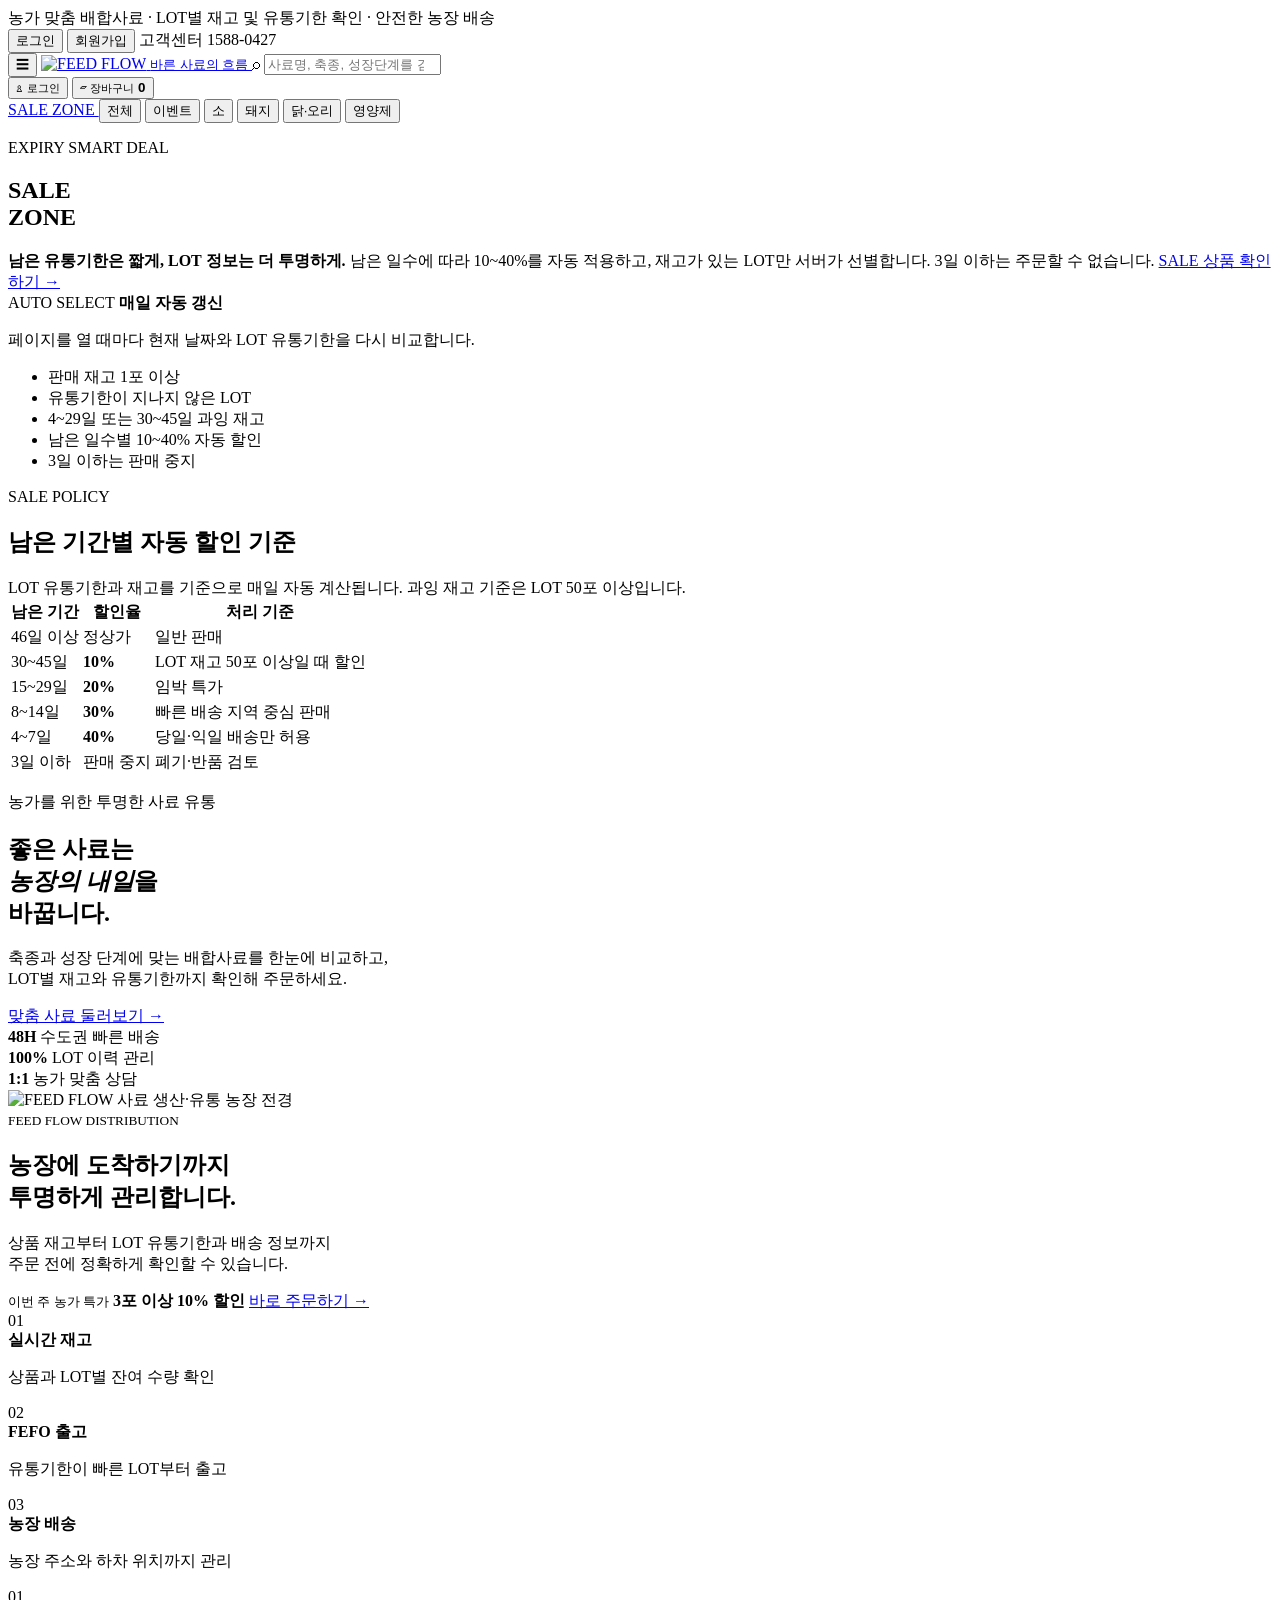
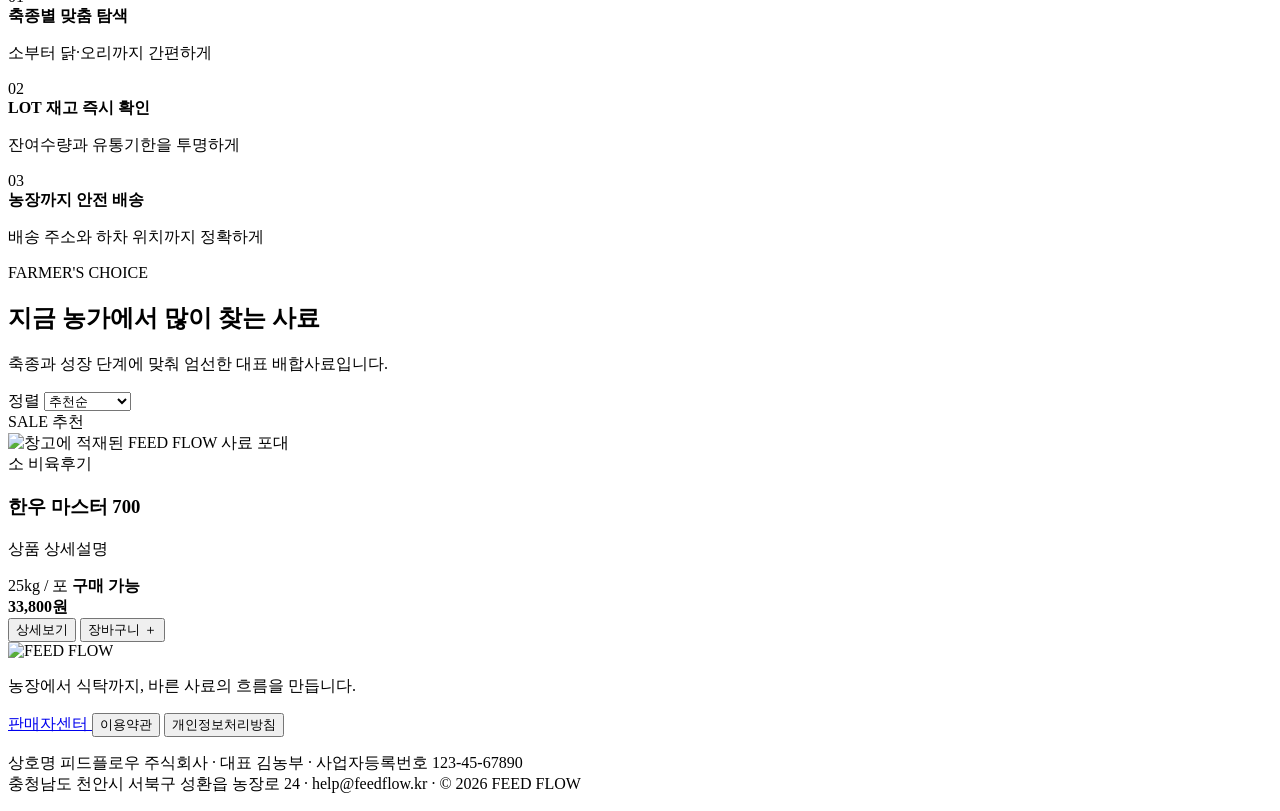
==== commit f7199119: "Add sale zone policy" ====
--- a/src/main/resources/templates/index.html
+++ b/src/main/resources/templates/index.html
@@ -27,7 +27,7 @@
     >
 </head>
 
-<body>
+<body th:attr="data-sale-zone=${saleZonePage == true}">
 
 <div
     id="toast"
@@ -44,7 +44,9 @@
      ====================================================== -->
 <div class="notice">
 
-    <span>
+    <span th:text="${saleZonePage == true
+        ? 'SALE ZONE · 남은 기간과 과잉 재고 기준 자동 할인'
+        : '농가 맞춤 배합사료 · LOT별 재고 및 유통기한 확인 · 안전한 농장 배송'}">
         농가 맞춤 배합사료 · LOT별 재고 및 유통기한 확인 · 안전한 농장 배송
     </span>
 
@@ -162,9 +164,18 @@
         class="category-nav"
         aria-label="상품 분류"
     >
-        <button
-            type="button"
-            class="active"
+        <a
+            class="sale-zone-link"
+            th:classappend="${saleZonePage == true} ? ' active' : ''"
+            th:href="@{/sale-zone}"
+            href="/sale-zone"
+        >
+            SALE ZONE
+        </a>
+
+        <button
+            type="button"
+            th:classappend="${saleZonePage != true} ? 'active' : ''"
             data-category="ALL"
         >
             전체
@@ -205,16 +216,79 @@
             영양제
         </button>
 
-        <a href="#consulting">사료 상담</a>
     </nav>
 </header>
 
 <main>
+
+    <!-- 남은 기간과 과잉 재고 기준을 충족한 LOT만 자동 노출되는 전용 영역 -->
+    <section
+        class="sale-zone-hero"
+        th:if="${saleZonePage == true}"
+    >
+        <div>
+            <p>EXPIRY SMART DEAL</p>
+            <h1>SALE<br>ZONE</h1>
+            <strong>남은 유통기한은 짧게, LOT 정보는 더 투명하게.</strong>
+            <span>
+                남은 일수에 따라 10~40%를 자동 적용하고, 재고가 있는 LOT만
+                서버가 선별합니다. 3일 이하는 주문할 수 없습니다.
+            </span>
+            <a href="#products">SALE 상품 확인하기 →</a>
+        </div>
+
+        <aside>
+            <span>AUTO SELECT</span>
+            <strong>매일 자동 갱신</strong>
+            <p>페이지를 열 때마다 현재 날짜와 LOT 유통기한을 다시 비교합니다.</p>
+            <ul>
+                <li>판매 재고 1포 이상</li>
+                <li>유통기한이 지나지 않은 LOT</li>
+                <li>4~29일 또는 30~45일 과잉 재고</li>
+                <li>남은 일수별 10~40% 자동 할인</li>
+                <li>3일 이하는 판매 중지</li>
+            </ul>
+        </aside>
+    </section>
+
+    <section
+        class="sale-zone-policy"
+        th:if="${saleZonePage == true}"
+        aria-labelledby="sale-zone-policy-title"
+    >
+        <div class="sale-zone-policy-heading">
+            <div>
+                <p>SALE POLICY</p>
+                <h2 id="sale-zone-policy-title">남은 기간별 자동 할인 기준</h2>
+            </div>
+            <span>LOT 유통기한과 재고를 기준으로 매일 자동 계산됩니다. 과잉 재고 기준은 LOT 50포 이상입니다.</span>
+        </div>
+
+        <div class="sale-zone-policy-table-wrap">
+            <table>
+                <thead>
+                    <tr>
+                        <th>남은 기간</th>
+                        <th>할인율</th>
+                        <th>처리 기준</th>
+                    </tr>
+                </thead>
+                <tbody>
+                    <tr><td>46일 이상</td><td>정상가</td><td>일반 판매</td></tr>
+                    <tr><td>30~45일</td><td><strong>10%</strong></td><td>LOT 재고 50포 이상일 때 할인</td></tr>
+                    <tr><td>15~29일</td><td><strong>20%</strong></td><td>임박 특가</td></tr>
+                    <tr><td>8~14일</td><td><strong>30%</strong></td><td>빠른 배송 지역 중심 판매</td></tr>
+                    <tr><td>4~7일</td><td><strong>40%</strong></td><td>당일·익일 배송만 허용</td></tr>
+                    <tr class="sale-stop-row"><td>3일 이하</td><td>판매 중지</td><td>폐기·반품 검토</td></tr>
+                </tbody>
+            </table>
+        </div>
+    </section>
 
     <!-- ==================================================
          [수정] 메인 Hero 전체 영역
          ================================================== -->
-    <section class="hero">
+    <section class="hero" th:unless="${saleZonePage == true}">
 
         <!-- Hero 왼쪽 소개 영역 -->
         <div class="hero-copy">
@@ -245,13 +319,6 @@
                     <span>→</span>
                 </a>
 
-                <button
-                    type="button"
-                    class="link-button"
-                    data-scroll-consulting
-                >
-                    전문가에게 상담받기
-                </button>
             </div>
 
             <div class="hero-stats">
@@ -356,6 +423,7 @@
     <section
         class="benefits"
         aria-label="구매 안내"
+        th:unless="${saleZonePage == true}"
     >
         <article>
             <span>01</span>
@@ -398,13 +466,23 @@
             <div>
                 <p class="eyebrow dark">
                     <span></span>
-                    FARMER'S CHOICE
+                    <th:block th:text="${saleZonePage == true ? 'EXPIRY SMART DEAL' : 'FARMER''S CHOICE'}">
+                        FARMER'S CHOICE
+                    </th:block>
                 </p>
 
-                <h2>지금 농가에서 많이 찾는 사료</h2>
+                <h2 th:text="${saleZonePage == true
+                    ? '유통기한 임박 자동 할인 상품'
+                    : '지금 농가에서 많이 찾는 사료'}">
+                    지금 농가에서 많이 찾는 사료
+                </h2>
 
                 <p>
-                    축종과 성장 단계에 맞춰 엄선한 대표 배합사료입니다.
+                    <th:block th:text="${saleZonePage == true
+                        ? '남은 일수와 LOT 재고 조건을 충족한 상품만 자동 노출됩니다.'
+                        : '축종과 성장 단계에 맞춰 엄선한 대표 배합사료입니다.'}">
+                        축종과 성장 단계에 맞춰 엄선한 대표 배합사료입니다.
+                    </th:block>
                     <strong id="product-result-count"></strong>
                 </p>
             </div>
@@ -439,8 +517,16 @@
                 <div class="product-visual">
 
                     <span
+                        class="badge sale-zone-badge"
+                        th:if="${saleZonePage == true}"
+                        th:text="${'SALE · D-' + product.lots[0].daysRemaining}"
+                    >
+                        SALE
+                    </span>
+
+                    <span
                         class="badge"
-                        th:if="${product.badge != null}"
+                        th:if="${saleZonePage != true and product.badge != null}"
                         th:text="${product.badge}"
                     >
                         추천
@@ -528,48 +614,14 @@
             id="empty-products"
             class="empty-state"
             hidden
+            th:text="${saleZonePage == true
+                ? '현재 SALE ZONE 자동 할인 조건을 충족한 상품이 없습니다.'
+                : '조건에 맞는 상품이 없습니다.'}"
         >
             조건에 맞는 상품이 없습니다.
         </div>
     </section>
 
-    <!-- ==================================================
-         사료 상담
-         ================================================== -->
-    <section
-        id="consulting"
-        class="consulting"
-    >
-
-        <div>
-            <p class="eyebrow">
-                <span></span>
-                FARM CONSULTING
-            </p>
-
-            <h2>
-                우리 농장에 꼭 맞는 사료,<br>
-                전문가와 함께 찾아보세요.
-            </h2>
-        </div>
-
-        <div class="consulting-contact">
-            <span>☎</span>
-
-            <div>
-                <small>사료 전문 상담</small>
-                <strong>1588-0427</strong>
-                <p>평일 08:30 – 17:30</p>
-            </div>
-
-            <button
-                type="button"
-                data-consult
-            >
-                상담 신청
-            </button>
-        </div>
-    </section>
 </main>
 
 <!-- ======================================================
@@ -811,7 +863,7 @@
             hidden
         >
             <p class="recovery-description">
-                회원정보가 일치하면 기존 비밀번호 대신 새 비밀번호를 설정합니다.
+                회원정보 확인 후 발급되는 6자리 인증번호를 입력해야 비밀번호를 변경할 수 있습니다.
             </p>
 
             <label>
@@ -849,6 +901,31 @@
                     inputmode="numeric"
                     autocomplete="tel"
                     placeholder="010-1234-5678"
+                >
+            </label>
+
+            <button
+                id="reset-password-code-request"
+                class="recovery-code-button"
+                type="button"
+            >
+                인증번호 받기
+            </button>
+
+            <p id="reset-password-code-guide" class="recovery-code-guide">
+                인증번호는 등록 휴대전화로 전송되며 개발 환경에서는 STS Console에도 표시됩니다.
+            </p>
+
+            <label id="reset-password-code-label" hidden>
+                인증번호
+                <input
+                    id="reset-password-code"
+                    type="text"
+                    minlength="6"
+                    maxlength="6"
+                    inputmode="numeric"
+                    autocomplete="one-time-code"
+                    placeholder="숫자 6자리"
                 >
             </label>
 
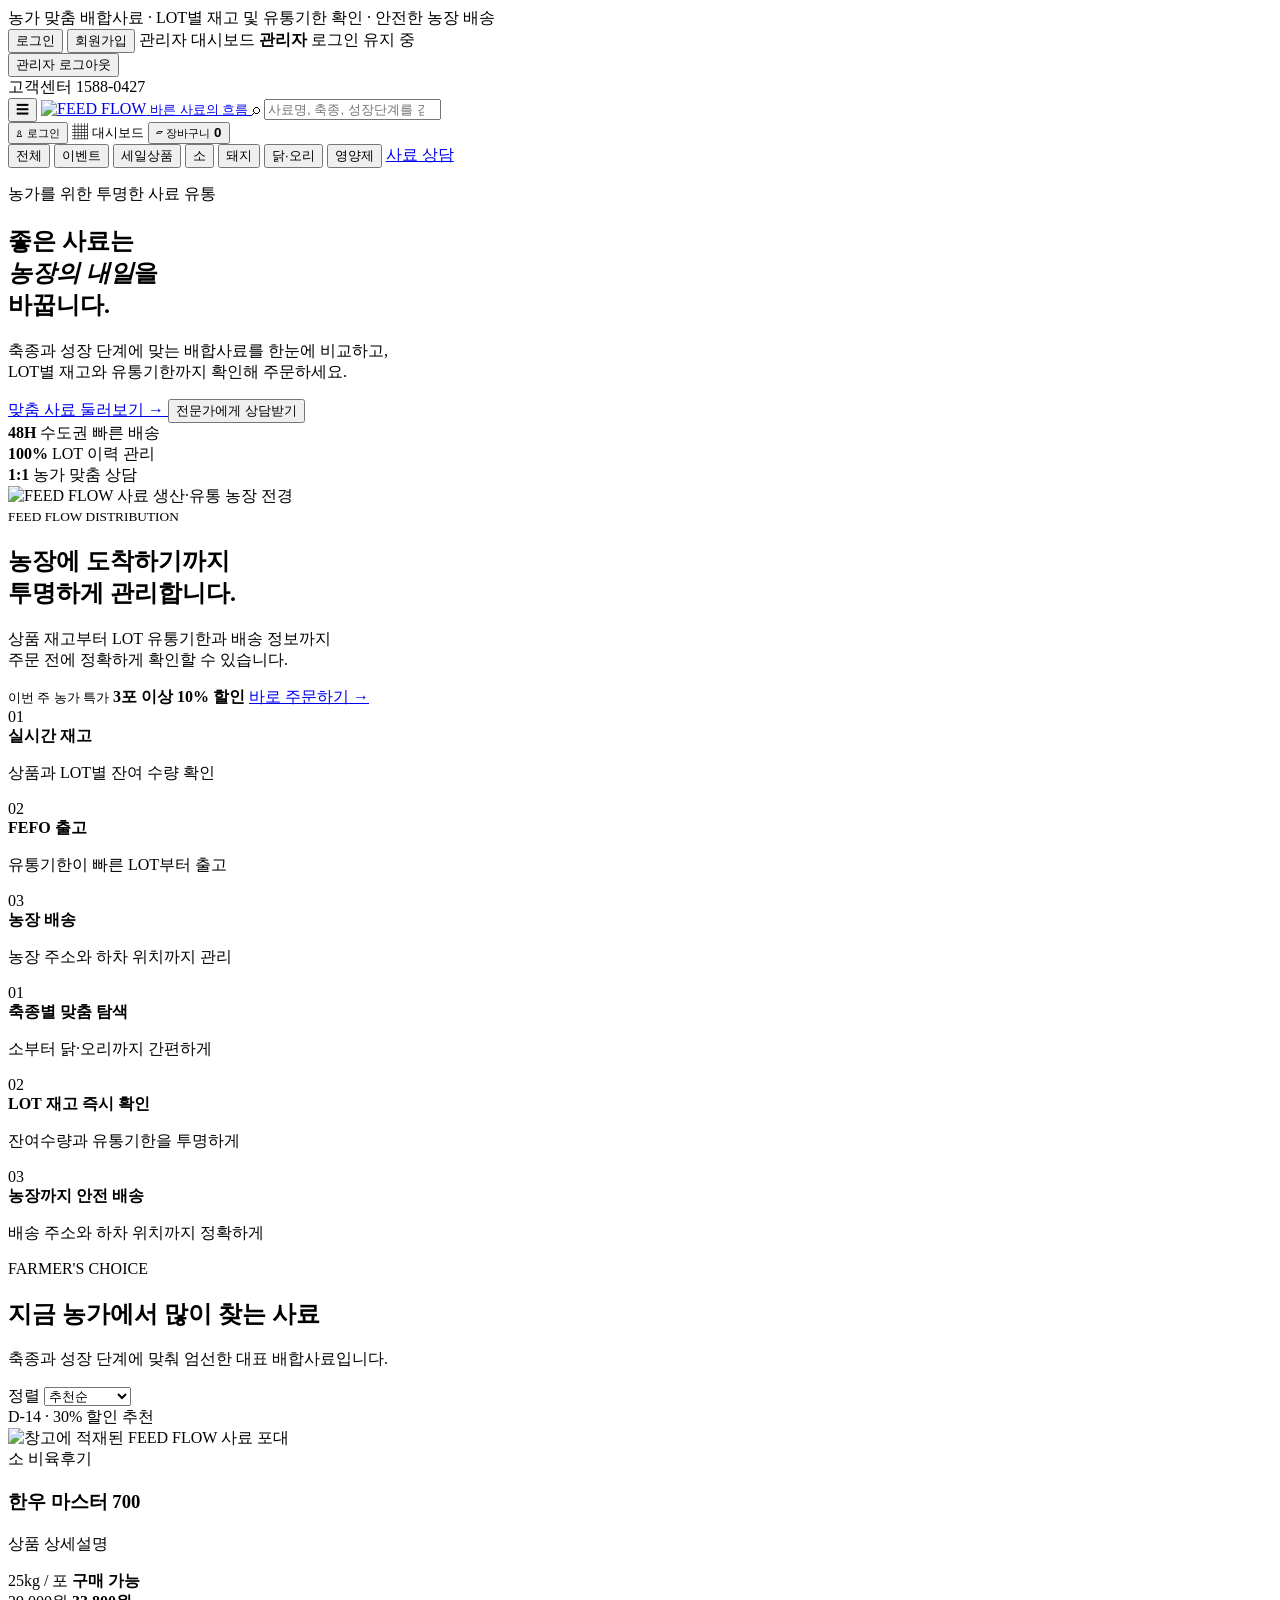
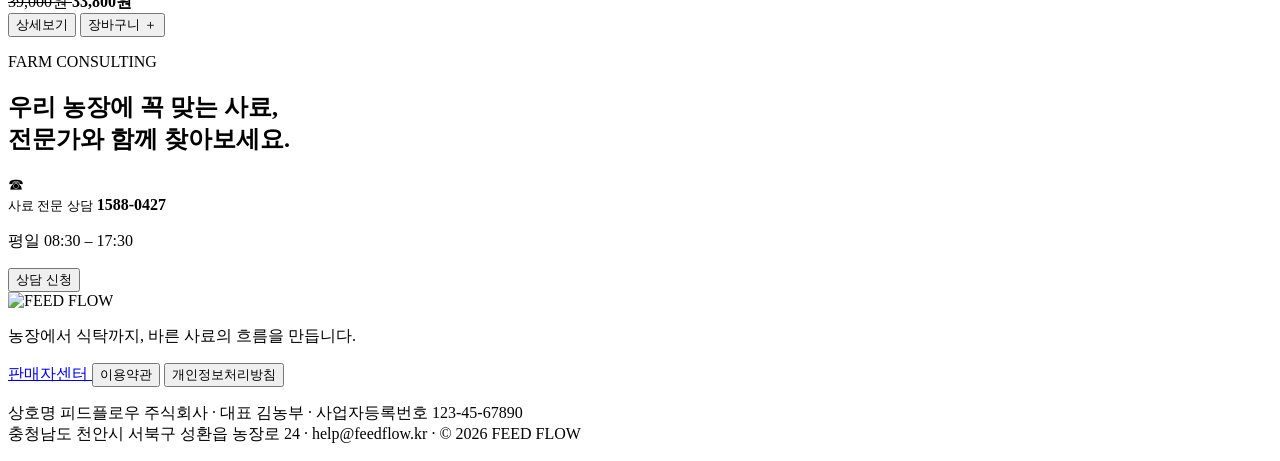
==== commit 03de9031: "Merge df7227ff97f1397283348128e673d5d73b65cd3d into d8a7553634e00168730db8b490943865bbbee82f" ====
--- a/src/main/resources/templates/index.html
+++ b/src/main/resources/templates/index.html
@@ -1,5 +1,6 @@
 <!DOCTYPE html>
-<html lang="ko" xmlns:th="http://www.thymeleaf.org">
+<html lang="ko" xmlns:th="http://www.thymeleaf.org"
+      xmlns:sec="http://www.thymeleaf.org/extras/spring-security">
 <head>
     <meta charset="UTF-8">
     <meta name="viewport" content="width=device-width, initial-scale=1">
@@ -27,7 +28,8 @@
     >
 </head>
 
-<body th:attr="data-sale-zone=${saleZonePage == true}">
+<body>
+    <span id="operator-session" sec:authorize="hasAnyRole('ADMIN','STAFF')" hidden></span>
 
 <div
     id="toast"
@@ -44,9 +46,7 @@
      ====================================================== -->
 <div class="notice">
 
-    <span th:text="${saleZonePage == true
-        ? 'SALE ZONE · 남은 기간과 과잉 재고 기준 자동 할인'
-        : '농가 맞춤 배합사료 · LOT별 재고 및 유통기한 확인 · 안전한 농장 배송'}">
+    <span>
         농가 맞춤 배합사료 · LOT별 재고 및 유통기한 확인 · 안전한 농장 배송
     </span>
 
@@ -56,6 +56,7 @@
             id="utility-login"
             type="button"
             data-open-account="login"
+            sec:authorize="!hasAnyRole('ADMIN','STAFF')"
         >
             로그인
         </button>
@@ -64,6 +65,7 @@
             id="utility-signup"
             type="button"
             data-open-account="signup"
+            sec:authorize="!hasAnyRole('ADMIN','STAFF')"
         >
             회원가입
         </button>
@@ -73,6 +75,7 @@
             id="utility-mypage"
             href="/mypage"
             hidden
+            sec:authorize="!hasAnyRole('ADMIN','STAFF')"
         >
             마이페이지
         </a>
@@ -81,9 +84,26 @@
             id="utility-logout"
             type="button"
             hidden
+            sec:authorize="!hasAnyRole('ADMIN','STAFF')"
         >
             로그아웃
         </button>
+
+        <a sec:authorize="hasAnyRole('ADMIN','STAFF')"
+           th:href="@{/admin/dashboard}">관리자 대시보드</a>
+
+        <span sec:authorize="hasAnyRole('ADMIN','STAFF')"
+              class="admin-login-state">
+            <strong sec:authentication="name">관리자</strong> 로그인 유지 중
+        </span>
+
+        <form sec:authorize="hasAnyRole('ADMIN','STAFF')"
+              id="header-admin-logout"
+              class="notice-admin-logout"
+              method="post"
+              th:action="@{/admin/logout}">
+            <button type="submit">관리자 로그아웃</button>
+        </form>
 
         <span>고객센터 1588-0427</span>
     </div>
@@ -135,13 +155,22 @@
         <div class="header-actions">
 
             <button
+                id="header-account-button"
                 type="button"
                 data-open-account="login"
                 aria-label="로그인"
+                sec:authorize="!hasAnyRole('ADMIN','STAFF')"
             >
                 <span>♙</span>
                 <small id="myfarm-label">로그인</small>
             </button>
+
+            <a class="header-operator-link"
+               sec:authorize="hasAnyRole('ADMIN','STAFF')"
+               th:href="@{/admin/dashboard}">
+                <span>▦</span>
+                <small>대시보드</small>
+            </a>
 
             <button
                 id="open-cart"
@@ -164,18 +193,9 @@
         class="category-nav"
         aria-label="상품 분류"
     >
-        <a
-            class="sale-zone-link"
-            th:classappend="${saleZonePage == true} ? ' active' : ''"
-            th:href="@{/sale-zone}"
-            href="/sale-zone"
-        >
-            SALE ZONE
-        </a>
-
-        <button
-            type="button"
-            th:classappend="${saleZonePage != true} ? 'active' : ''"
+        <button
+            type="button"
+            class="active"
             data-category="ALL"
         >
             전체
@@ -190,6 +210,13 @@
 
         <button
             type="button"
+            data-category="SALE"
+        >
+            세일상품
+        </button>
+
+        <button
+            type="button"
             data-category="CATTLE_GROUP"
         >
             소
@@ -216,79 +243,16 @@
             영양제
         </button>
 
+        <a href="#consulting">사료 상담</a>
     </nav>
 </header>
 
 <main>
-
-    <!-- 남은 기간과 과잉 재고 기준을 충족한 LOT만 자동 노출되는 전용 영역 -->
-    <section
-        class="sale-zone-hero"
-        th:if="${saleZonePage == true}"
-    >
-        <div>
-            <p>EXPIRY SMART DEAL</p>
-            <h1>SALE<br>ZONE</h1>
-            <strong>남은 유통기한은 짧게, LOT 정보는 더 투명하게.</strong>
-            <span>
-                남은 일수에 따라 10~40%를 자동 적용하고, 재고가 있는 LOT만
-                서버가 선별합니다. 3일 이하는 주문할 수 없습니다.
-            </span>
-            <a href="#products">SALE 상품 확인하기 →</a>
-        </div>
-
-        <aside>
-            <span>AUTO SELECT</span>
-            <strong>매일 자동 갱신</strong>
-            <p>페이지를 열 때마다 현재 날짜와 LOT 유통기한을 다시 비교합니다.</p>
-            <ul>
-                <li>판매 재고 1포 이상</li>
-                <li>유통기한이 지나지 않은 LOT</li>
-                <li>4~29일 또는 30~45일 과잉 재고</li>
-                <li>남은 일수별 10~40% 자동 할인</li>
-                <li>3일 이하는 판매 중지</li>
-            </ul>
-        </aside>
-    </section>
-
-    <section
-        class="sale-zone-policy"
-        th:if="${saleZonePage == true}"
-        aria-labelledby="sale-zone-policy-title"
-    >
-        <div class="sale-zone-policy-heading">
-            <div>
-                <p>SALE POLICY</p>
-                <h2 id="sale-zone-policy-title">남은 기간별 자동 할인 기준</h2>
-            </div>
-            <span>LOT 유통기한과 재고를 기준으로 매일 자동 계산됩니다. 과잉 재고 기준은 LOT 50포 이상입니다.</span>
-        </div>
-
-        <div class="sale-zone-policy-table-wrap">
-            <table>
-                <thead>
-                    <tr>
-                        <th>남은 기간</th>
-                        <th>할인율</th>
-                        <th>처리 기준</th>
-                    </tr>
-                </thead>
-                <tbody>
-                    <tr><td>46일 이상</td><td>정상가</td><td>일반 판매</td></tr>
-                    <tr><td>30~45일</td><td><strong>10%</strong></td><td>LOT 재고 50포 이상일 때 할인</td></tr>
-                    <tr><td>15~29일</td><td><strong>20%</strong></td><td>임박 특가</td></tr>
-                    <tr><td>8~14일</td><td><strong>30%</strong></td><td>빠른 배송 지역 중심 판매</td></tr>
-                    <tr><td>4~7일</td><td><strong>40%</strong></td><td>당일·익일 배송만 허용</td></tr>
-                    <tr class="sale-stop-row"><td>3일 이하</td><td>판매 중지</td><td>폐기·반품 검토</td></tr>
-                </tbody>
-            </table>
-        </div>
-    </section>
 
     <!-- ==================================================
          [수정] 메인 Hero 전체 영역
          ================================================== -->
-    <section class="hero" th:unless="${saleZonePage == true}">
+    <section class="hero">
 
         <!-- Hero 왼쪽 소개 영역 -->
         <div class="hero-copy">
@@ -319,6 +283,13 @@
                     <span>→</span>
                 </a>
 
+                <button
+                    type="button"
+                    class="link-button"
+                    data-scroll-consulting
+                >
+                    전문가에게 상담받기
+                </button>
             </div>
 
             <div class="hero-stats">
@@ -423,7 +394,6 @@
     <section
         class="benefits"
         aria-label="구매 안내"
-        th:unless="${saleZonePage == true}"
     >
         <article>
             <span>01</span>
@@ -464,25 +434,15 @@
         <div class="section-heading">
 
             <div>
-                <p class="eyebrow dark">
+                <p id="products-eyebrow" class="eyebrow dark">
                     <span></span>
-                    <th:block th:text="${saleZonePage == true ? 'EXPIRY SMART DEAL' : 'FARMER''S CHOICE'}">
-                        FARMER'S CHOICE
-                    </th:block>
+                    FARMER'S CHOICE
                 </p>
 
-                <h2 th:text="${saleZonePage == true
-                    ? '유통기한 임박 자동 할인 상품'
-                    : '지금 농가에서 많이 찾는 사료'}">
-                    지금 농가에서 많이 찾는 사료
-                </h2>
-
-                <p>
-                    <th:block th:text="${saleZonePage == true
-                        ? '남은 일수와 LOT 재고 조건을 충족한 상품만 자동 노출됩니다.'
-                        : '축종과 성장 단계에 맞춰 엄선한 대표 배합사료입니다.'}">
-                        축종과 성장 단계에 맞춰 엄선한 대표 배합사료입니다.
-                    </th:block>
+                <h2 id="products-heading">지금 농가에서 많이 찾는 사료</h2>
+
+                <p id="products-description">
+                    축종과 성장 단계에 맞춰 엄선한 대표 배합사료입니다.
                     <strong id="product-result-count"></strong>
                 </p>
             </div>
@@ -517,16 +477,16 @@
                 <div class="product-visual">
 
                     <span
-                        class="badge sale-zone-badge"
-                        th:if="${saleZonePage == true}"
-                        th:text="${'SALE · D-' + product.lots[0].daysRemaining}"
+                        class="badge sale-badge"
+                        th:if="${product.expirySale}"
+                        th:text="${product.saleLabel}"
                     >
-                        SALE
+                        D-14 · 30% 할인
                     </span>
 
                     <span
                         class="badge"
-                        th:if="${saleZonePage != true and product.badge != null}"
+                        th:if="${!product.expirySale and product.badge != null}"
                         th:text="${product.badge}"
                     >
                         추천
@@ -564,17 +524,25 @@
                         </span>
 
                         <strong
-                            th:text="${product.stock < 1
+                            th:text="${(product.expirySale ? product.saleStock : product.stock) < 1
                                 ? '품절'
-                                : (product.stock <= 10
+                                : (product.expirySale
+                                    ? '특가 재고 ' + product.saleStock + '포'
+                                    : (product.stock <= 10
                                     ? '재고 얼마 남지 않음'
-                                    : '구매 가능')}"
+                                    : '구매 가능'))}"
                         >
                             구매 가능
                         </strong>
                     </div>
 
                     <div class="product-price">
+                        <del
+                            th:if="${product.originalPrice != null}"
+                            th:text="${#numbers.formatDecimal(product.originalPrice, 0, 'COMMA', 0, 'POINT') + '원'}"
+                        >
+                            39,000원
+                        </del>
                         <strong
                             th:text="${#numbers.formatDecimal(
                                 product.price,
@@ -602,6 +570,7 @@
                             type="button"
                             class="card-add"
                             th:attr="data-add-cart=${product.id}"
+                            th:disabled="${(product.expirySale ? product.saleStock : product.stock) < 1}"
                         >
                             장바구니 ＋
                         </button>
@@ -614,14 +583,48 @@
             id="empty-products"
             class="empty-state"
             hidden
-            th:text="${saleZonePage == true
-                ? '현재 SALE ZONE 자동 할인 조건을 충족한 상품이 없습니다.'
-                : '조건에 맞는 상품이 없습니다.'}"
         >
             조건에 맞는 상품이 없습니다.
         </div>
     </section>
 
+    <!-- ==================================================
+         사료 상담
+         ================================================== -->
+    <section
+        id="consulting"
+        class="consulting"
+    >
+
+        <div>
+            <p class="eyebrow">
+                <span></span>
+                FARM CONSULTING
+            </p>
+
+            <h2>
+                우리 농장에 꼭 맞는 사료,<br>
+                전문가와 함께 찾아보세요.
+            </h2>
+        </div>
+
+        <div class="consulting-contact">
+            <span>☎</span>
+
+            <div>
+                <small>사료 전문 상담</small>
+                <strong>1588-0427</strong>
+                <p>평일 08:30 – 17:30</p>
+            </div>
+
+            <button
+                type="button"
+                data-consult
+            >
+                상담 신청
+            </button>
+        </div>
+    </section>
 </main>
 
 <!-- ======================================================
@@ -766,9 +769,9 @@
                     type="text"
                     required
                     minlength="5"
-                    maxlength="20"
+                    maxlength="120"
                     autocomplete="username"
-                    placeholder="가입한 아이디"
+                    placeholder="아이디 또는 이메일"
                 >
             </label>
 
@@ -863,7 +866,7 @@
             hidden
         >
             <p class="recovery-description">
-                회원정보 확인 후 발급되는 6자리 인증번호를 입력해야 비밀번호를 변경할 수 있습니다.
+                회원정보가 일치하면 기존 비밀번호 대신 새 비밀번호를 설정합니다.
             </p>
 
             <label>
@@ -904,28 +907,27 @@
                 >
             </label>
 
-            <button
-                id="reset-password-code-request"
-                class="recovery-code-button"
-                type="button"
-            >
-                인증번호 받기
-            </button>
-
-            <p id="reset-password-code-guide" class="recovery-code-guide">
-                인증번호는 등록 휴대전화로 전송되며 개발 환경에서는 STS Console에도 표시됩니다.
-            </p>
-
-            <label id="reset-password-code-label" hidden>
-                인증번호
+            <div class="recovery-code-actions span-two">
+                <button id="reset-password-send-code" class="secondary-button" type="button">
+                    인증번호 발급
+                </button>
+                <small id="reset-password-code-message" class="validation-message">
+                    인증번호는 5분간 유효하며 30초마다 재발급할 수 있습니다.
+                </small>
+            </div>
+
+            <label>
+                인증번호 6자리
                 <input
                     id="reset-password-code"
                     type="text"
+                    required
                     minlength="6"
                     maxlength="6"
                     inputmode="numeric"
                     autocomplete="one-time-code"
-                    placeholder="숫자 6자리"
+                    pattern="[0-9]{6}"
+                    placeholder="발급받은 6자리 번호"
                 >
             </label>
 
